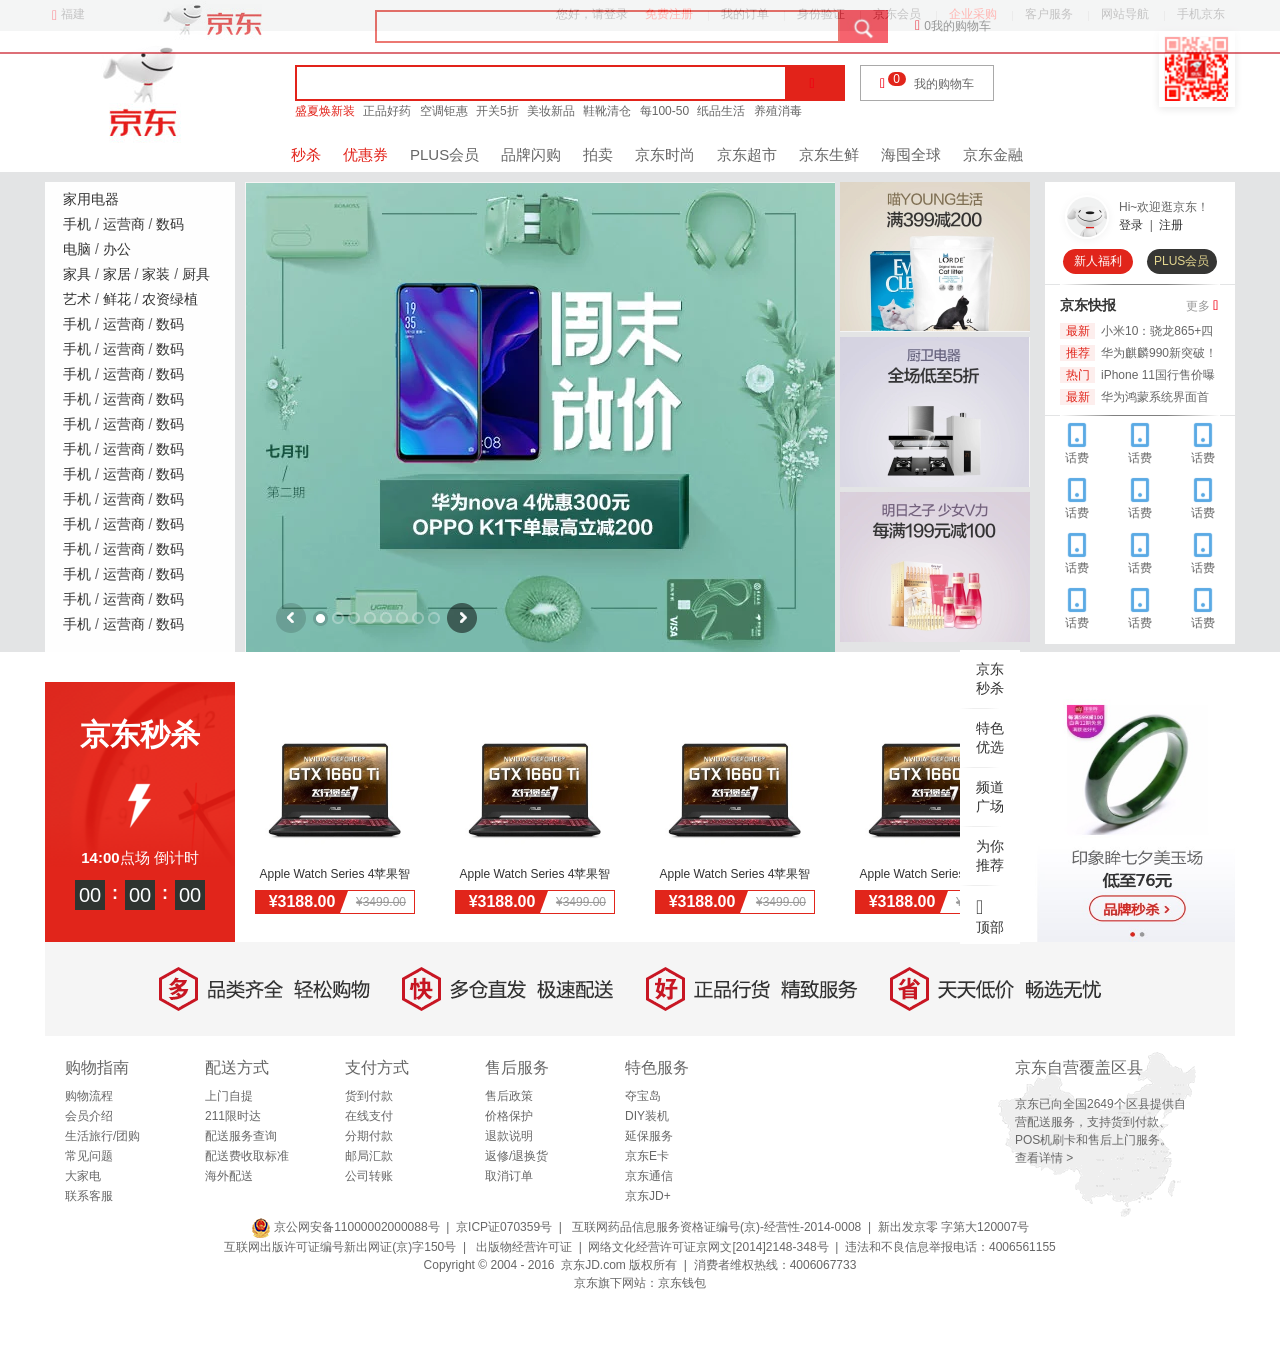
==== src/main/resources/static/index.html @ c2058571 "注册登录整合" ====
<!DOCTYPE html>
<html lang="en">
<head>
    <meta charset="UTF-8">
    <title>Index</title>
    <link rel="stylesheet" type="text/css" href="css/base.css">
    <link rel="stylesheet" type="text/css" href="css/index.css">
    <script src="js/jquery-3.4.1.min.js"></script>
    <script src="js/jquery.cookie.js"></script>
    <script>
        $(function () {
            //登录状态
            var loginCookie = $.cookie("accId");
            if (loginCookie !== undefined) {
                $.ajax({
                    url:"/login/getAccName",
                    type:"post",
                    dataType:"text",
                    data:{
                        accId: loginCookie
                    },
                    success : function (accName) {
                        $("#login").html("您好！"+accName);
                        $("#uiBox").children().eq(0).html(accName);
                    },
                    error:function (accName) {
                        alert(accName)
                    }
                });
            }

            //搜索信息传递
            $("#searchBtn").click(function () {
                sessionStorage.setItem("keyWord",$("#content").val());
                window.location.href="search.html";
            });

            //导航栏图片轮播
            setTimeout("changeImg()",3000);

            //顶部浮动搜索栏
            $(document).scroll(function () {
                var scrollH = $(this).scrollTop();
                if (scrollH >= 300){
                    $("#float_top").fadeIn(500);
                }else{
                    $("#float_top").fadeOut(500);
                }
            })
        });
        var i = -1;
        var imgs = new Array("pic1_1.png","pic1_2.png","pic1_3.png");
        function changeImg() {
            i++;
            if (i == imgs.length) {
                i = 0;
            }
            $("#pic1").attr("src","images/"+imgs[i]);
            setTimeout("changeImg()",3000);
        }
    </script>
</head>
<body>
<div id="top">
    <div id="shortcut">
        <div class="w">
            <div id="nav1">
                <ul>
                    <li class="iconfont iconfont-location"></li>
                    <li><span data-id="16" title="福建">福建</span></li>
                </ul>
            </div>
            <div id="nav2">
                <ul id="l1">
                    <li><div class="box"><a href="login.html" id="login">您好，请登录</a></div></li>
                    <li><div class="box"><a id="register" href="Register.html">免费注册</a></div></li>
                    <li class="spacer"></li>
                    <li><div class="box"><a>我的订单</a></div></li>
                    <li class="spacer"></li>
                    <li><div class="box" ><a href="checkinfo.html">身份验证</a></div></li>
                    <li class="spacer"></li>
                    <li><div class="box"><a>京东会员</a></div></li>
                    <li class="spacer"></li>
                    <li><div class="box"><a id="eb">企业采购</a></div></li>
                    <li class="spacer"></li>
                    <li><div class="box"><a>客户服务</a></div></li>
                    <li class="spacer"></li>
                    <li><div class="box"><a>网站导航</a></div></li>
                    <li class="spacer"></li>
                    <li><div class="box"><a>手机京东</a></div></li>
                </ul>
            </div>
        </div>
    </div>
    <div id="header">
        <div class="w">
            <div id="logo"></div>
            <div id="search">
                <div id="sBox">
                    <form id="searchForm">
                        <input type="text" id="content"/>
                        <button type="button" id="searchBtn">
                            <i class="iconfont"></i>
                        </button>
                    </form>
                </div>
                <div id="cart">
                    <i class="iconfont"></i>
                    <i id="shopping-amount">0</i>
                    <a>我的购物车</a>
                </div>
                <div id="hotWords">
                    <a id="hw1">盛夏焕新装</a>
                    <a>正品好药</a>
                    <a>空调钜惠</a>
                    <a>开关5折</a>
                    <a>美妆新品</a>
                    <a>鞋靴清仓</a>
                    <a>每100-50</a>
                    <a>纸品生活</a>
                    <a>养殖消毒</a>
                </div>
            </div>
            <div id="appCodeBox"><div id="appCode"></div></div>
            <div id="navItems">
                <a id="ni1">秒杀</a>
                <a id="ni2">优惠券</a>
                <a>PLUS会员</a>
                <a>品牌闪购</a>
                <a>拍卖</a>
                <a>京东时尚</a>
                <a>京东超市</a>
                <a>京东生鲜</a>
                <a>海囤全球</a>
                <a>京东金融</a>
            </div>
        </div>
    </div>
</div>
<div id="classNav">
    <div class="w">
        <div id="classNav_c1">
            <ul id="classList">
                <li class="ci"><a>家用电器</a></li>
                <li class="ci"><a>手机</a> / <a>运营商</a> / <a>数码</a></li>
                <li class="ci"><a>电脑</a> / <a>办公</a></li>
                <li class="ci"><a>家具</a> / <a>家居</a> / <a>家装</a> / <a>厨具</a></li>
                <li class="ci"><a>艺术</a> / <a>鲜花</a> / <a>农资绿植</a></li>
                <li class="ci"><a>手机</a> / <a>运营商</a> / <a>数码</a></li>
                <li class="ci"><a>手机</a> / <a>运营商</a> / <a>数码</a></li>
                <li class="ci"><a>手机</a> / <a>运营商</a> / <a>数码</a></li>
                <li class="ci"><a>手机</a> / <a>运营商</a> / <a>数码</a></li>
                <li class="ci"><a>手机</a> / <a>运营商</a> / <a>数码</a></li>
                <li class="ci"><a>手机</a> / <a>运营商</a> / <a>数码</a></li>
                <li class="ci"><a>手机</a> / <a>运营商</a> / <a>数码</a></li>
                <li class="ci"><a>手机</a> / <a>运营商</a> / <a>数码</a></li>
                <li class="ci"><a>手机</a> / <a>运营商</a> / <a>数码</a></li>
                <li class="ci"><a>手机</a> / <a>运营商</a> / <a>数码</a></li>
                <li class="ci"><a>手机</a> / <a>运营商</a> / <a>数码</a></li>
                <li class="ci"><a>手机</a> / <a>运营商</a> / <a>数码</a></li>
                <li class="ci"><a>手机</a> / <a>运营商</a> / <a>数码</a></li>
            </ul>
        </div>
        <div id="classNav_c2">
            <div id="picBox1">
                <img id="pic1" src="images/pic1_1.png" alt="推广图片">
            </div>
            <div id="picBox2">
                <div class="pb_item">
                    <img src="images/pic2.png" alt="推广图片">
                </div>
                <div class="pb_item">
                    <img src="images/pic3.png" alt="推广图片">
                </div>
                <div class="pb_item">
                    <img src="images/pic4.png" alt="推广图片">
                </div>
            </div>
        </div>
        <div id="classNav_c3">
            <div id="c3_row1">
                <div id="userItem">
                    <div id="headPicBox">
                        <a id="hpLink">
                            <img id="hp" alt="用户头像" src="images/userhp.png">
                        </a>
                    </div>
                    <div id="uiBox">
                        <a>Hi~欢迎逛京东！</a>
                        <p>
                            <a class="uia" href="login.html">登录</a>
                            &nbsp;|&nbsp;
                            <a class="uia">注册</a>
                        </p>
                    </div>
                </div>
                <div id="userSelect">
                    <a class="us">新人福利</a>
                    <a class="us" id="s2">PLUS会员</a>
                </div>
            </div>
            <div class="divLine"></div>
            <div id="c3_row2">
                <div class="news_hd" aria-label="京东快报">
                    <h5 class="news_tit">京东快报</h5>
                    <a href="" target="_blank" class="news_more" >更多 <i class="iconfont"></i></a>
                </div>
                <ul class="news_list">
                    <li class="news_item"><a href="" class="news_link"><span class="news_tag">最新</span>小米10：骁龙865+四摄+升降屏+100W快充，价香</a></li>
                    <li class="news_item"><a href="" class="news_link"><span class="news_tag">推荐</span>华为麒麟990新突破！全新芯片架构横空出世</a></li>
                    <li class="news_item"><a href="" class="news_link"><span class="news_tag">热门</span>iPhone 11国行售价曝光，XR2也相应而出</a></li>
                    <li class="news_item"><a href="" class="news_link"><span class="news_tag">最新</span>华为鸿蒙系统界面首曝，比安卓系统流畅60％</a></li></ul>
            </div>
            <div class="divLine"></div>
            <div id="c3_row3">
                <ul id="service_list">
                    <li class="service_item">
                        <a href="">
                            <i class="service_icon">
                                <img class="service_ico_img" src="images/service_icon1.png">
                            </i>
                            <span class="service_txt">话费</span>
                        </a>
                    </li>
                    <li class="service_item">
                        <a href="">
                            <i class="service_icon">
                                <img class="service_ico_img" src="images/service_icon1.png">
                            </i>
                            <span class="service_txt">话费</span>
                        </a>
                    </li>
                    <li class="service_item">
                        <a href="">
                            <i class="service_icon">
                                <img class="service_ico_img" src="images/service_icon1.png">
                            </i>
                            <span class="service_txt">话费</span>
                        </a>
                    </li>
                    <li class="service_item">
                        <a href="">
                            <i class="service_icon">
                                <img class="service_ico_img" src="images/service_icon1.png">
                            </i>
                            <span class="service_txt">话费</span>
                        </a>
                    </li>
                    <li class="service_item">
                        <a href="">
                            <i class="service_icon">
                                <img class="service_ico_img" src="images/service_icon1.png">
                            </i>
                            <span class="service_txt">话费</span>
                        </a>
                    </li>
                    <li class="service_item">
                        <a href="">
                            <i class="service_icon">
                                <img class="service_ico_img" src="images/service_icon1.png">
                            </i>
                            <span class="service_txt">话费</span>
                        </a>
                    </li>
                    <li class="service_item">
                        <a href="">
                            <i class="service_icon">
                                <img class="service_ico_img" src="images/service_icon1.png">
                            </i>
                            <span class="service_txt">话费</span>
                        </a>
                    </li>
                    <li class="service_item">
                        <a href="">
                            <i class="service_icon">
                                <img class="service_ico_img" src="images/service_icon1.png">
                            </i>
                            <span class="service_txt">话费</span>
                        </a>
                    </li>
                    <li class="service_item">
                        <a href="">
                            <i class="service_icon">
                                <img class="service_ico_img" src="images/service_icon1.png">
                            </i>
                            <span class="service_txt">话费</span>
                        </a>
                    </li>
                    <li class="service_item">
                        <a href="">
                            <i class="service_icon">
                                <img class="service_ico_img" src="images/service_icon1.png">
                            </i>
                            <span class="service_txt">话费</span>
                        </a>
                    </li>
                    <li class="service_item">
                        <a href="">
                            <i class="service_icon">
                                <img class="service_ico_img" src="images/service_icon1.png">
                            </i>
                            <span class="service_txt">话费</span>
                        </a>
                    </li>
                    <li class="service_item">
                        <a href="">
                            <i class="service_icon">
                                <img class="service_ico_img" src="images/service_icon1.png">
                            </i>
                            <span class="service_txt">话费</span>
                        </a>
                    </li>
                </ul>
            </div>
        </div>
    </div>
</div>
<div id="secKill">
    <div class="w">
        <div id="countdown_box">
            <a id="secKillLink" href="">
            <div id="countdown_title">京东秒杀</div>
            <div id="countdown_desc"><strong>14:00</strong>点场 倒计时</div>
            <span id="cdTimer">
                <span class="timer_unit timer_unit_hour">00</span>
                <span class="timer_unit timer_unit_minute">00</span>
                <span class="timer_unit timer_unit_second">00</span>
            </span>
            </a>
        </div>
        <div id="secKillList">
            <a class="slider_item">
                <div class="slider_item_image">
                    <img src="images/skitem.png" class="skimg" alt="skimage">
                </div>
                <h6 class="seckill_item_name">Apple Watch Series 4苹果智能手表（GPS款 44毫米银色铝金属表壳 海贝色回环式运动表带 MU6C2CH/A)</h6>
                <div class="seckill_price">
                    <span class="seckill_price_now"><i>¥</i><span>3188.00</span></span>
                    <span class="seckill_price_origin"><i>¥</i><span>3499.00</span></span>
                </div>
            </a>
            <a class="slider_item">
                <div class="slider_item_image">
                    <img src="images/skitem.png" class="skimg" alt="skimage">
                </div>
                <h6 class="seckill_item_name">Apple Watch Series 4苹果智能手表（GPS款 44毫米银色铝金属表壳 海贝色回环式运动表带 MU6C2CH/A)</h6>
                <div class="seckill_price">
                    <span class="seckill_price_now"><i>¥</i><span>3188.00</span></span>
                    <span class="seckill_price_origin"><i>¥</i><span>3499.00</span></span>
                </div>
            </a>
            <a class="slider_item">
                <div class="slider_item_image">
                    <img src="images/skitem.png" class="skimg" alt="skimage">
                </div>
                <h6 class="seckill_item_name">Apple Watch Series 4苹果智能手表（GPS款 44毫米银色铝金属表壳 海贝色回环式运动表带 MU6C2CH/A)</h6>
                <div class="seckill_price">
                    <span class="seckill_price_now"><i>¥</i><span>3188.00</span></span>
                    <span class="seckill_price_origin"><i>¥</i><span>3499.00</span></span>
                </div>
            </a>
            <a class="slider_item">
                <div class="slider_item_image">
                    <img src="images/skitem.png" class="skimg" alt="skimage">
                </div>
                <h6 class="seckill_item_name">Apple Watch Series 4苹果智能手表（GPS款 44毫米银色铝金属表壳 海贝色回环式运动表带 MU6C2CH/A)</h6>
                <div class="seckill_price">
                    <span class="seckill_price_now"><i>¥</i><span>3188.00</span></span>
                    <span class="seckill_price_origin"><i>¥</i><span>3499.00</span></span>
                </div>
            </a>
        </div>
        <div id="secKillBrand">
            <img id="skb" src="images/skbrand.png" alt="secKillBrand">
        </div>
    </div>
</div>
<div id="float_right">
    <ul>
        <li><a class="elevator_lk">京东秒杀</a></li>
        <li class="float_right_line"></li>
        <li><a class="elevator_lk">特色优选</a></li>
        <li class="float_right_line"></li>
        <li><a class="elevator_lk">频道广场</a></li>
        <li class="float_right_line"></li>
        <li><a class="elevator_lk">为你推荐</a></li>
        <li class="float_right_line"></li>
        <li><a class="elevator_lk" href="#top"><span class="elevator_totop_icon"></span> 顶部</a></li>
    </ul>
</div>
<div id="footer">
    <iframe id="footerFrame" name="footerFrame" src="footer.html" width="1190" height="400" frameborder="0" scrolling="no"></iframe>
</div>
<div id="float_top">
    <div id="float_top_logo"></div>
    <div id="search_top_left_float"><input type="text" id="keyword_float"><span></span><img src="images/kuo.png" height="33"></div>
    <div id="search_top_center_float" class="red"><i class="iconfont font16"></i><i class="ci-count">0</i>我的购物车</div>
</div>
</body>
</html>
---- src/main/resources/static/css/base.css ----
/*全局样式控制*/

* {
    margin: 0;
    padding: 0;
}


i, em {
    font-style: normal;
}

li {
    list-style: none;

    float: left;

}

img {
    border: 0;
    vertical-align: middle;
}

button {
    cursor: pointer;
}

a {
    color: #666;
    text-decoration: none;
}

a:hover {
    /* color: #C81623; */
    color: #c81623;
}


input, button {

    font-family: 'Microsoft YaHei', 'Heiti SC', tahoma, arial, 'Hiragino Sans GB', '\5B8B\4F53', sans-serif;
}

body {
    -webkit-font-smoothing: antialiased;

    background-color: #fff;



    font: 12px/1.5 'Microsoft YaHei', 'Heiti SC', tahoma, arial, 'Hiragino Sans GB', '\5B8B\4F53', sans-serif;
    color: #666;
}


/*引入矢量字体和配置样式*/

@font-face {
    font-family: 'iconfont';
    src: url(//misc.360buyimg.com/mtd/pc/index_2019/1.0.0/fonts/ba43574760fe93a35fca3c6f9b9e73f4.eot);
    src: url(//misc.360buyimg.com/mtd/pc/index_2019/1.0.0/fonts/ba43574760fe93a35fca3c6f9b9e73f4.eot?#iefix) format("embedded-opentype"), url(//misc.360buyimg.com/mtd/pc/index_2019/1.0.0/fonts/a84f5777e97992c6fb6d423c003f187b.woff) format("woff"), url(//misc.360buyimg.com/mtd/pc/index_2019/1.0.0/fonts/43f6b5fd284d120fd59582a14e3e0844.ttf) format("truetype"), url(//misc.360buyimg.com/mtd/pc/index_2019/1.0.0/fonts/7e3a7b715cf938242acf0fe64a0e1817.svg#iconfont) format("svg");
}

.iconfont {
    font-family: 'iconfont', sans-serif;
    font-style: normal;
    -webkit-text-stroke-width: 0.2px;
    -moz-osx-font-smoothing: grayscale;
}
---- src/main/resources/static/css/index.css ----
#shortcut{
    width: 100%;
    height: 31px;
    background-color: #E3E4E5;
}
#shortcut li{
    float: left;
    list-style: none;
}
#shortcut li.spacer {
    overflow: hidden;
    margin: 11px 5px 0;
    width: 1px;
    height: 10px;
    background-color: #ccc;
}
.w{
    margin: auto;
    width: 1190px;
}
#shortcut.w{
    height: 30px;
    line-height: 30px;
    color: #999;
}
.iconfont {
    font-size: 14px;
    color: #f10215;
    margin-right: 4px;
}
#register{
    color: #ff4038;
}
#eb{
    color: #ff4038;
}
#nav1{
    float: left;
    padding: 5px 10px 0 7px;
}
#nav2{
    float: right;
}
.box{
    padding: 5px 10px 0 7px;
}
#header{
     width: 100%;
     height: 141px;
     background-color: white;
}
#logo{
    width: 190px;
    height: 120px;
    float: left;
    background-image: url("../images/logo.png");
}
#search{
    width: 805px;
    height: 60px;
    margin-top: 24px;
    float: left;
}
#navItems{
    width: 760px;
    height: 30px;
    float: left;
    padding: 20px 0 0 45px;
}
#navItems a{
    position: relative;
    display: block;
    height: 40px;
    line-height: 40px;
    font-size: 15px;
    margin: 0 11px;
    float: left;
}
#searchForm{
    margin-top: 10px;
    margin-left: 60px;
    width: 546px;
    height: 32px;
    float: left;
    border: 2px solid #e2231a;
}
#content{
    left: 0;
    padding: 2px 44px 2px 17px;
    width: 425px;
    height: 26px;
    border: 1px solid transparent;
    line-height: 26px;
    font-size: 12px;
    float: left;
}
#searchBtn{
    right: 0;
    width: 58px;
    height: 32px;
    line-height: 32px;
    border: none;
    background-color: #e2231a;
    float: left;
}
#sBox{
    float: left;
}
#cart{
    margin: 10px 0 0 15px;
    text-align: center;
    border: 1px solid darkgrey;
    width: 132px;
    height: 34px;
    line-height: 34px;
    float: left;
}
#appCodeBox{
    width: 76px;
    height: 76px;
    float: left;
    margin: 0 0 0 119px;
    box-shadow: 0 2px 8px rgba(0, 0, 0, 0.1);
}
#appCode{
    width: 65px;
    height: 65px;
    margin: 5px;
    background: #f6f6f6 url("../images/appCode.png");
}
#hotWords{
    overflow: hidden;
    position: relative;
    left: 60px;
    width: 550px;
    line-height: 20px;
}
#hotWords a{
    margin-right: 5px;
}
#hw1,#ni1,#ni2{
    color: #e2231a;
}
#shopping-amount{
    position: relative;
    top: -5px;
    left: -5px;
    right: auto;
    display: inline-block;
    padding: 1px 3px;
    font-size: 12px;
    line-height: 12px;
    color: #fff;
    background-color: #e1251b;
    border-radius: 7px;
    min-width: 12px;
    text-align: center;
}
#classNav{
    width: 100%;
    height: 480px;
    background-color: #E3E4E5;
}
#classNav_c1{
    width: 190px;
    height: 480px;
    padding: 0 10px 0 0;
    float: left;
}
#classNav_c2{
    width: 790px;
    height: 480px;
    padding: 0 10px 0 0;
    float: left;
}
#classNav_c3{
    width: 190px;
    height: 480px;
    float: left;
}
#classList{
    margin-top: 10px;
    padding: 5px 0 5px 0;
    float: left;
    overflow: hidden;
    height: 460px;
    background-color: #fefefe;
    color: #636363;
}
.ci{
    overflow: hidden;
    padding-left: 18px;
    height: 25px;
    font-size: 14px;
    line-height: 25px;
}
.ci a, .uia{
    color: #333;
}
.ci a:hover, .uia a:hover{
    color: #c81623;
}
#picBox1{
    float: left;
    margin: 10px 0 10px 0;
}
#picBox2{
    width: 190px;
    float: left;
    margin: 5px 0 10px 0;
    padding-left: 5px;
}
.pb_item{
    width: 190px;
    height: 150px;
    margin: 5px 0 5px 0;
}
#c3_row1{
    width: 190px;
    height: 102px;
    margin-top: 10px;
    background-color: white;
}
#c3_row2{
    width: 190px;
    height: 130px;
    background-color: white;
}
#c3_row3{
    width: 190px;
    height: 228px;
    background-color: white;
    overflow: hidden;
}
#userItem{
    width: 190px;
    height: 67px;
}
#userSelect{
    width: 190px;
    height: 35px;
    text-align: center;
}
#headPicBox{
    width: 44px;
    height: 44px;
    margin: 13px 0 0 20px;
    float: left;
}
#hpLink{
    display: block;
    width: 40px;
    height: 40px;
    border: solid 2px #fff;
    border-radius: 50%;
    overflow: hidden;
    box-shadow: 0 2px 8px rgba(0, 0, 0, 0.05);
}
#hp{
    display: block;
    width: 40px;
    height: 40px;
}
#uiBox{
    width: 106px;
    height: 38px;
    padding: 16px 0 0 10px;
    float: left;
}
.us{
     margin: 0 5px;
     width: 70px;
     height: 25px;
     line-height: 25px;
     font-size: 12px;
     text-align: center;
     color: #fff;
     border-radius: 15px;
     background: #e1251b;
     display: inline-block;
}
#s2{
    background: #363634;
    color: #e5d790;
}
.divLine{
    height: 1px;
    width: 160px;
    background: linear-gradient(270deg, white, gray, gray, white);
    content: '';
    margin: auto;
}
.news_hd{
    height: 20px;
    padding: 10px 0 0;
    position: relative;
    line-height: 20px;
    font-size: 0;
    margin-bottom: 8px;
}
.news_tit{
    display: inline-block;
    font-size: 14px;
    margin-left: 15px;
    color: #333;
}
.news_more{
    position: relative;
    left: 70px;
    font-size: 12px;
    color: #999;
}
.news_list{
    position: relative;
    margin: 0 15px;
    height: 88px;
}
.news_item{
    _width: 160px;
    height: 16px;
    line-height: 16px;
    overflow: hidden;
    color: #999;
    margin-bottom: 6px;
}
.news_tag {
    display: inline-block;
    position: relative;
    font-size: 12px;
    height: 16px;
    width: 35px;
    line-height: 16px;
    text-align: center;
    color: #e1251b;
    background-color: rgba(225, 37, 27, 0.08);
    margin-right: 6px;
}
#service_list{
    padding-top: 5px;
    height: 225px;
}
.service_item{
    float: left;
    width: 63px;
    height: 55px;
    background: #fff;
    text-align: center;
}
.service_icon{
    width: 28px;
    height: 28px;
}
.service_ico_img{
    width: 28px;
    height: 28px;
    display: block;
    margin: auto;
}
#secKill{
    margin-top: 30px;
}
#secKillLink{
    color: white;
}
#countdown_box{
    width: 190px;
    height: 260px;
    float: left;
    background-image: url("../images/countdown.png");
}
#countdown_title {
    width: 100%;
    text-align: center;
    font-size: 30px;
    font-weight: bold;
    margin-top: 30px;
}
#countdown_desc{
    margin-top: 90px;
    font-size: 15px;
    text-align: center;
}
#cdTimer{
    width: 130px;
    height: 30px;
    margin-left: auto;
    margin-right: auto;
    margin-top: 10px;
    display: block;
    color: white;
}
.timer_unit {
    position: relative;
    float: left;
    width: 30px;
    height: 30px;
    text-align: center;
    background-color: #2f3430;
    margin-right: 20px;
    color: white;
    font-size: 20px;
}
.timer_unit:after {
    content: ':';
    display: block;
    position: absolute;
    right: -20px;
    font-weight: bolder;
    font-size: 18px;
    width: 20px;
    height: 100%;
    top: 0;
}
.timer_unit_second{
    margin-right: 0;
}
.timer_unit:last-child:after {
    content: '';
}
#secKillList{
    width: 800px;
    height: 260px;
    float: left;
}
#secKillBrand{
    width: 200px;
    height: 260px;
    float: left;
}
.slider_item{
    width: 200px;
    height: 260px;
    display: block;
    float: left;
    text-align: center;
    background-color: white;
}
.slider_item_image .skimg{
    width: 140px;
    height: 140px;
    margin-left: auto;
    margin-right: auto;
    margin-top: 30px;
    overflow: hidden;
}
.seckill_item_name{
    font-size: 12px;
    font-weight: 400;
    color: #333;
    overflow: hidden;
    text-overflow: ellipsis;
    width: 160px;
    height: 18px;
    margin-left: auto;
    margin-right: auto;
    margin-top: 13px;
}
.seckill_price {
    border: 1px solid #e1251b;
    position: relative;
    box-sizing: border-box;
    line-height: 24px;
    overflow: hidden;
    background-color: #e1251b;
    width: 160px;
    height: 24px;
    margin-left: auto;
    margin-right: auto;
    margin-top: 7px;
}
.seckill_price_now {
    width: 92px;
    height: 100%;
    text-align: center;
    color: #fff;
    font-size: 16px;
    font-weight: bold;
    line-height: 22px;
    float: left;
}
.seckill_price_origin {
    height: 100%;
    width: 66px;
    float: right;
    background: #fff;
    text-align: center;
    color: #999;
    font-size: 12px;
    line-height: 22px;
    box-sizing: border-box;
    text-decoration: line-through;
    vertical-align: top;
}
.seckill_price_now:before {
    content: ' ';
    width: 0;
    height: 0;
    border-width: 22px 8px 0 0;
    border-style: solid;
    border-color: transparent white transparent transparent;
    position: absolute;
    top: 0;
    left: 84px;
}
#skb{
    width: 200px;
    height: 260px;
    float: left;
}
/****************右侧浮动*****************/
#float_right {
    position: fixed;
    z-index: 1;
    right: 260px;
    top: 650px;
}
#float_right li {
    float: none;
}
.elevator_lk {
    position: relative;
    display: block;
    width: 28px;
    height: 38px;
    line-height: 19px;
    font-size: 14px;
    color: #333;
    padding: 10px 16px;
    transition: color ease 0.2s;
    background: #fff;
    z-index: 1;
}
.elevator_lk:hover {
    color: #ffffff;
    background-color: #c81623;
}
.float_right_line {
    width: 40px;
    height: 1px;
    background: linear-gradient(270deg, white, #eeeeee, #eeeeee, white);
}
.elevator_totop_icon {
    display: block;
    height: 22px;
    line-height: 22px;
    font-family: 'iconfont', sans-serif;
    font-size: 20px;
}

/*footer*/
#footer{
    height: 568px;
    width: 100%;
    text-align: center;
}
/*************顶部浮动**************/
/*logo*/
#float_top_logo{
    width: 125px;
    height: 40px;
    background-image: url("../images/logo.png");
    background-position: 0 -120px;
    float: left;
    margin-left: 150px;
}
/*搜索栏*/
#float_top{
    top: 0;
    height: 52px;
    width: 100%;
    position: fixed;
    border-bottom: 2px solid #c81623;
    background-color: #ffffff;
    z-index: 3;
    display: none;
    text-align: center;
}

#search_top_left_float {
    width: 530px;
    height: 35px;
    float: left;
    margin: 10px 10px 0 100px;
}

#keyword_float {
    padding: 2px 44px 2px 17px;
    width: 400px;
    height: 25px;
    border: 2px solid #e1251b;
    line-height: 25px;
    font-size: 14px;
    float: left;
}

#search_top_left_float img {
    float: left;
}

#search_top_center_float{
    float: left;
    margin-top: 15px;
}
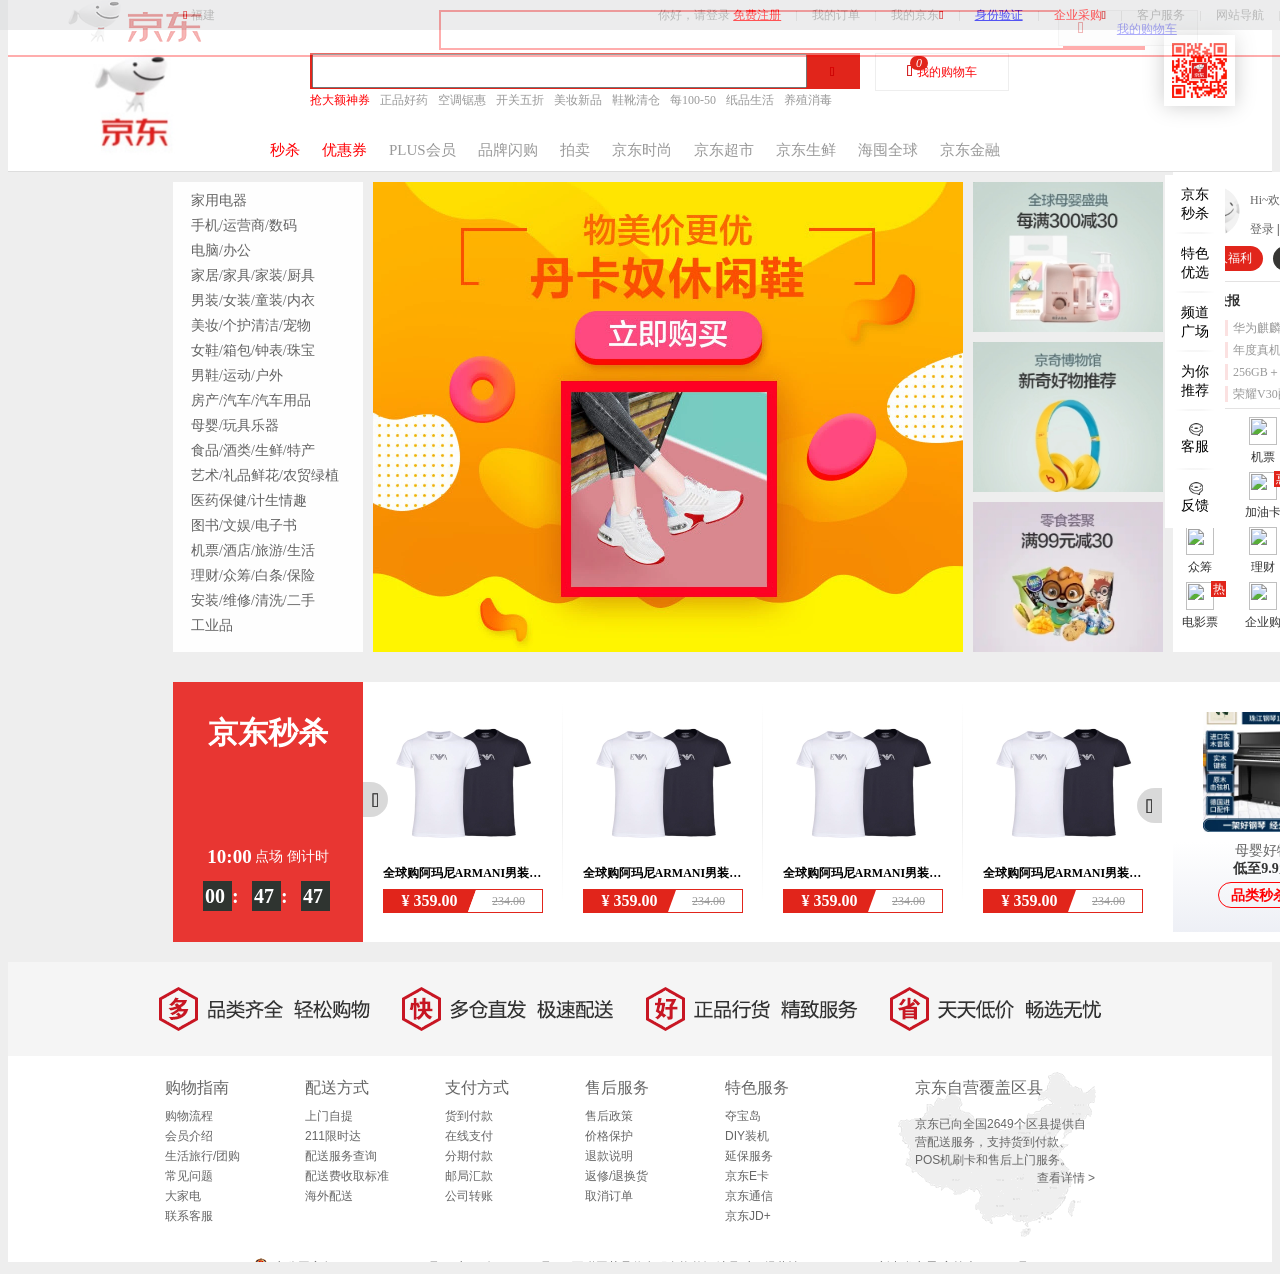
==== commit 3a06e554: "JD项目最终版" ====
--- a/src/main/resources/static/index.html
+++ b/src/main/resources/static/index.html
@@ -1,15 +1,14 @@
-<!DOCTYPE html>
-<html lang="en">
+<!doctype html>
+<html>
 <head>
-    <meta charset="UTF-8">
-    <title>Index</title>
-    <link rel="stylesheet" type="text/css" href="css/base.css">
-    <link rel="stylesheet" type="text/css" href="css/index.css">
+    <meta charset="utf-8">
+    <title>京东</title>
+    <link href="css/jd.css" rel="stylesheet">
     <script src="js/jquery-3.4.1.min.js"></script>
     <script src="js/jquery.cookie.js"></script>
     <script>
         $(function () {
-            //登录状态
+
             var loginCookie = $.cookie("accId");
             if (loginCookie !== undefined) {
                 $.ajax({
@@ -21,7 +20,10 @@
                     },
                     success : function (accName) {
                         $("#login").html("您好！"+accName);
-                        $("#uiBox").children().eq(0).html(accName);
+                        $("#hello").html("您好！"+accName);
+                        $("#reg_href").hide();
+                        $("#yincang").hide();
+                        $("#yincang2").hide();
                     },
                     error:function (accName) {
                         alert(accName)
@@ -29,372 +31,469 @@
                 });
             }
 
-            //搜索信息传递
-            $("#searchBtn").click(function () {
-                sessionStorage.setItem("keyWord",$("#content").val());
+
+            $("#button").click(function () {
+                sessionStorage.setItem("keyWord",$("#key").val());
                 window.location.href="search.html";
             });
 
-            //导航栏图片轮播
-            setTimeout("changeImg()",3000);
-
-            //顶部浮动搜索栏
+            $("#s_button").click(function () {
+                sessionStorage.setItem("keyWord",$("#s_key").val());
+                window.location.href="search.html";
+            });
+
+            setTimeout("changImg()", 3000);
             $(document).scroll(function () {
-                var scrollH = $(this).scrollTop();
-                if (scrollH >= 300){
-                    $("#float_top").fadeIn(500);
-                }else{
-                    $("#float_top").fadeOut(500);
+                var a = $(this).scrollTop();
+                if (a > 100) {
+                    $("#start").fadeIn(500);
+                } else {
+                    $("#start").fadeOut(500);
                 }
-            })
+            });
         });
         var i = -1;
-        var imgs = new Array("pic1_1.png","pic1_2.png","pic1_3.png");
-        function changeImg() {
+        var imgs = new Array("lb1.jpg.webp", "lb2.webp", "lb3.webp", "lb4.jpg", "lb5.webp", "lb6.jpg");
+
+        function changImg() {
             i++;
             if (i == imgs.length) {
                 i = 0;
             }
-            $("#pic1").attr("src","images/"+imgs[i]);
-            setTimeout("changeImg()",3000);
+            $("#fs_col2_gg img").attr("src", "images/" + imgs[i]);
+            setTimeout("changImg()", 3000);
         }
+
     </script>
 </head>
-<body>
-<div id="top">
-    <div id="shortcut">
-        <div class="w">
-            <div id="nav1">
+
+<body id="body">
+<div id="start">
+    <div id="s_logo_1">
+        <a id="s_logo_a"></a>
+    </div>
+    <div id="s_search_2019">
+        <input type="text" id="s_key">
+        <button id="s_button">搜索</button>
+    </div>
+    <div class="s_cw-icon">
+        <a href="Cart.html" id="s_a-icon" >我的购物车</a>
+        <i id="s_iconfont"></i>
+        <i class="s_ci-count" id="s_shopping-amount">0</i>
+    </div>
+</div>
+<div id="shortcut">
+    <div id="w">
+        <div id="menu">
+
+            <div id="dwei">
+                <i class="iconfont iconfont-location"></i>
+                福建
+            </div>
+            <ul class="menuul">
+                <li class="menuli"><a>手机京东</a></li>
+                <li class="spacer"></li>
+                <li class="menuli"><a>网站导航</a></li>
+                <li class="spacer"></li>
+                <li class="menuli"><a>客户服务</a></li>
+                <li class="spacer"></li>
+                <li class="menuli"><a class="red">企业采购<i class="iconfont"></i></a></li>
+                <li class="spacer"></li>
+                <li class="menuli"><a href="checkinfo.html">身份验证</a></li>
+                <li class="spacer"></li>
+                <li class="menuli"><a>我的京东<i class="iconfont"></i></a></li>
+                <li class="spacer"></li>
+                <li class="menuli"><a>我的订单</a></li>
+                <li class="spacer"></li>
+                <li class="menuli"><a id="login">你好，请登录</a>
+                    <a href="Register.html" id="reg_href" class="red">免费注册</a></li>
+            </ul>
+        </div>
+    </div>
+</div>
+<div id="header">
+    <div id="top">
+        <div id="bg-mobile">
+            <div id="mobile"></div>
+        </div>
+        <div id="search">
+            <div class="form">
+                <input type="text" id="key">
+                <button id="button"><i class="iconfont"></i></button>
+            </div>
+            <div class="cw-icon">
+                <i class="iconfont"></i>
+                <a id="a-icon" href="Cart.html">我的购物车</a>
+                <i class="ci-count" id="shopping-amount">0</i>
+            </div>
+        </div>
+        <div id="hotwords">
+            <ul>
+                <li class="menuli"><a class="red">抢大额神券</a></li>
+                <li class="menuli"><a>正品好药</a></li>
+                <li class="menuli"><a>空调锯惠</a></li>
+                <li class="menuli"><a>开关五折</a></li>
+                <li class="menuli"><a>美妆新品</a></li>
+                <li class="menuli"><a>鞋靴清仓</a></li>
+                <li class="menuli"><a>每100-50</a></li>
+                <li class="menuli"><a>纸品生活</a></li>
+                <li class="menuli"><a>养殖消毒</a></li>
+            </ul>
+        </div>
+        <div id="navitems">
+            <ul>
+                <li class="menuli"><a class="red">秒杀</a></li>
+                <li class="menuli"><a class="red">优惠券</a></li>
+                <li class="menuli"><a>PLUS会员</a></li>
+                <li class="menuli"><a>品牌闪购</a></li>
+                <li class="menuli"><a>拍卖</a></li>
+                <li class="menuli"><a>京东时尚</a></li>
+                <li class="menuli"><a>京东超市</a></li>
+                <li class="menuli"><a>京东生鲜</a></li>
+                <li class="menuli"><a>海囤全球</a></li>
+                <li class="menuli"><a>京东金融</a></li>
+            </ul>
+        </div>
+        <div id="logo"><img src="images/jd-logo.jpg" height="110"></div>
+    </div>
+</div>
+<!--这是一条美丽的分割线，哈哈哈哈哈哈哈哈哈哈或或或或或或或或或或或或或或或或或或-->
+
+<div id="fs">
+    <div id="fs_inner">
+        <div id="fs_col1">
+            <ul>
+                <li><a>家用电器</a></li>
+                <li><a>手机</a>/<a>运营商</a>/<a>数码</a></li>
+                <li><a>电脑</a>/<a>办公</a></li>
+                <li><a>家居</a>/<a>家具</a>/<a>家装</a>/<a>厨具</a></li>
+                <li><a>男装</a>/<a>女装</a>/<a>童装</a>/<a>内衣</a></li>
+                <li><a>美妆</a>/<a>个护清洁</a>/<a>宠物</a></li>
+                <li><a>女鞋</a>/<a>箱包</a>/<a>钟表</a>/<a>珠宝</a></li>
+                <li><a>男鞋</a>/<a>运动</a>/<a>户外</a></li>
+                <li><a>房产</a>/<a>汽车</a>/<a>汽车用品</a></li>
+                <li><a>母婴</a>/<a>玩具乐器</a></li>
+                <li><a>食品</a>/<a>酒类</a>/<a>生鲜</a>/<a>特产</a></li>
+                <li><a>艺术</a>/<a>礼品鲜花</a>/<a>农贸绿植</a></li>
+                <li><a>医药保健</a>/<a>计生情趣</a></li>
+                <li><a>图书</a>/<a>文娱</a>/<a>电子书</a></li>
+                <li><a>机票</a>/<a>酒店</a>/<a>旅游</a>/<a>生活</a></li>
+                <li><a>理财</a>/<a>众筹</a>/<a>白条</a>/<a>保险</a></li>
+                <li><a>安装</a>/<a>维修</a>/<a>清洗</a>/<a>二手</a></li>
+                <li><a>工业品</a></li>
+            </ul>
+        </div>
+
+        <div id="fs_col2">
+            <div id="fs_col2_gg">
+                <a href=""><img src="images/lb1.jpg.webp" height="100%"></a>
+
+            </div>
+            <div id="fs_col2_gg2">
+                <div class="mm">
+                    <a class="mm" href=""><img src="images/gg2-1.jpg" height="150" width="190"></a>
+                </div>
+                <div class="mm">
+                    <a class="mm" href=""><img src="images/gg2-2.jpg" height="150" width="190"></a>
+                </div>
+                <div class="mm">
+                    <a class="mm" href=""><img src="images/gg2-3.jpg" height="150" width="190"></a>
+                </div>
+            </div>
+        </div>
+
+
+        <div id="fs_col3">
+            <div id="fs_col3-1">
+                <div>
+                    <div id="user_avatar">
+                        <a id="user_avatar_a" href=""><img src="images/user_acatar.jpg" height="10"></a>
+                    </div>
+                    <div id="user_set">
+                        <a class="hi" id="hello">Hi~欢迎光临京东！</a>
+                        <p><a class="hi" id="yincang">登录</a> | <a href="Register.html" class="hi" id="yincang2">注册</a></p>
+                    </div>
+                    <div id="user_frofet">
+                        <a class="red_anniu" id="red">新人福利</a>
+                        <a class="red_anniu" id="black">PLUS会员</a>
+                    </div>
+                    <div class="xhx"></div>
+                </div>
+            </div>
+            <div id="fs_col3-2">
+                <div id="new_hd">
+                    <h5 id="new_tit">京东快报</h5>
+                    <a id="news_more">更多 <i class="iconfont"></i></a>
+                </div>
+                <div id="news">
+                    <ul>
+                        <li><span class="new_tag">推荐</span><a>华为麒麟990新突破！全新芯片架构横空出世</a></li>
+                        <li><span class="new_tag">最新</span><a>年度真机皇配置！6000mAh+骁龙855 Plus</a></li>
+                        <li><span class="new_tag">热评</span><a>256GB＋8GB＋四曲面，价格感人，你还不出手吗</a></li>
+                        <li><span class="new_tag">热议</span><a>荣耀V30配置提前曝光，麒麟985还只是小亮点</a></li>
+                    </ul>
+                </div>
+                <div class="xhx-2"></div>
+            </div>
+
+            <div id="fs_col3-3">
+                <ul id="table_list">
+                    <li><a><i class="service_ico service_ico_huafei">
+                        <img class="service_ico_img"
+                             src="http://m.360buyimg.com/babel/jfs/t1/30057/19/14881/720/5cbf064aE187b8361/eed6f6cbf1de3aaa.png">
+                        <img class="service_ico_img_hover"
+                             src="http://m.360buyimg.com/babel/jfs/t1/45423/33/385/778/5cd4f265E442a9342/0aff0a42cece09ee.png">
+                    </i>
+                        <span class="service_txt">话费</span>
+                    </a></li>
+                    <li><a><i class="service_ico service_ico_jipiao">
+                        <img class="service_ico_img"
+                             src="http://m.360buyimg.com/babel/jfs/t1/36478/38/5384/2901/5cbf065aEb0c60a12/afb4399323fe3b76.png">
+                        <img class="service_ico_img_hover"
+                             src="http://m.360buyimg.com/babel/jfs/t1/34261/15/10242/3120/5cd4f256E10257aba/8f3f63ae04ff19af.png">
+                    </i>
+                        <span class="service_txt">机票</span>
+                    </a></li>
+                    <li><a>
+                        <i class="service_ico service_ico_jiudian">
+                            <img class="service_ico_img"
+                                 src="http://m.360buyimg.com/babel/jfs/t1/31069/34/14642/979/5cbf0665Ec7dc8223/5fee386254dd2ebc.png">
+                            <img class="service_ico_img_hover"
+                                 src="http://m.360buyimg.com/babel/jfs/t1/44601/19/915/1039/5cd4f1cfE2e46473c/b61f083872a7a1de.png">
+                        </i>
+                        <span class="service_txt">酒店</span>
+                    </a></li>
+                    <li><a>
+                        <i class="service_ico service_ico_youxi">
+                            <img class="service_ico_img"
+                                 src="http://m.360buyimg.com/babel/jfs/t1/32403/22/14829/3699/5cbf0674E04723693/caa83ce9b881cd24.png">
+                            <img class="service_ico_img_hover"
+                                 src="http://m.360buyimg.com/babel/jfs/t1/57520/8/375/4092/5cd4f1d8Ea1266047/1c590322ece537ba.png">
+                        </i>
+                        <span class="service_txt">游戏</span>
+                    </a></li>
+                    <li><a>
+                        <i class="service_ico">
+                            <!-- 常态 icon -->
+                            <img class="service_ico_img"
+                                 src="http://m.360buyimg.com/babel/jfs/t1/39418/35/2029/3048/5cbf06bbE9a6e2beb/6a9b204b0a4cc3d0.png">
+                            <!-- hover 态 icon -->
+                            <img class="service_ico_img_hover"
+                                 src="http://m.360buyimg.com/babel/jfs/t1/36002/35/9106/3311/5cd4f1bdE06ff07ed/9570fdd46ecd3a76.png">
+                        </i>
+                        <span class="service_txt">加油卡</span>
+                        <span class="service_corner"><i class="service_corner_txt">惠</i></span>
+                    </a></li>
+                    <li><a>
+                        <i class="service_ico">
+                            <!-- 常态 icon -->
+                            <img class="service_ico_img"
+                                 src="http://m.360buyimg.com/babel/jfs/t1/31847/11/14820/1581/5cbf09bdE07a1e79c/1281c9340ef15c3e.png">
+                            <!-- hover 态 icon -->
+                            <img class="service_ico_img_hover"
+                                 src="http://m.360buyimg.com/babel/jfs/t1/58891/36/278/1745/5cd4f1e0Ef4cc50a7/f12276b17e5dcf3b.png">
+                        </i>
+                        <span class="service_txt">火车票</span>
+                    </a></li>
+                    <li><a>
+                        <i class="service_ico">
+                            <!-- 常态 icon -->
+                            <img class="service_ico_img"
+                                 src="http://m.360buyimg.com/babel/jfs/t1/33078/37/6694/1685/5cbf09d0E5cea6165/693857001bfb3b17.png">
+                            <!-- hover 态 icon -->
+                            <img class="service_ico_img_hover"
+                                 src="http://m.360buyimg.com/babel/jfs/t1/50929/1/374/1847/5cd4f1eaE5daf90db/cebbff76b25dc22e.png">
+                        </i>
+                        <span class="service_txt">众筹</span>
+                    </a></li>
+                    <li><a><i class="service_ico">
+                        <!-- 常态 icon -->
+                        <img class="service_ico_img"
+                             src="http://m.360buyimg.com/babel/jfs/t1/35979/1/3099/3447/5cbf09e4E90c0b4f4/e632d50688935da6.png">
+                        <!-- hover 态 icon -->
+                        <img class="service_ico_img_hover"
+                             src="http://m.360buyimg.com/babel/jfs/t1/47544/23/372/3943/5cd4f24eE92fbcf79/4b49b55af25a7bdf.png">
+                    </i>
+                        <span class="service_txt">理财</span>
+                    </a></li>
+                    <li><a>
+                        <i class="service_ico">
+                            <!-- 常态 icon -->
+                            <img class="service_ico_img"
+                                 src="http://m.360buyimg.com/babel/jfs/t1/35663/12/5436/1443/5cbf0a13E614f5bb0/6ab7c7eb7caa4656.png">
+                            <!-- hover 态 icon -->
+                            <img class="service_ico_img_hover"
+                                 src="http://m.360buyimg.com/babel/jfs/t1/39983/24/6834/1596/5cd4f247E8cf89f1e/b8a8418d5418f471.png">
+                        </i>
+                        <span class="service_txt">白条</span>
+                    </a></li>
+                    <li><a>
+                        <i class="service_ico">
+                            <!-- 常态 icon -->
+                            <img class="service_ico_img"
+                                 src="http://m.360buyimg.com/babel/jfs/t1/34018/19/6744/3066/5cbf09a9Eef05e8bd/6a08fe38fa0f8143.png">
+                            <!-- hover 态 icon -->
+                            <img class="service_ico_img_hover"
+                                 src="http://m.360buyimg.com/babel/jfs/t1/41106/15/4551/3300/5cd4f1c7E507148c7/90a218f053e903d2.png">
+                        </i>
+                        <span class="service_txt">电影票</span>
+                        <span class="service_corner"> <i class="service_corner_txt">热</i></span>
+                    </a></li>
+                    <li><a><i class="service_ico">
+                        <!-- 常态 icon -->
+                        <img class="service_ico_img"
+                             src="http://m.360buyimg.com/babel/jfs/t1/74010/31/656/1821/5cedfd1dE574a6d39/21ed5b49bcde9067.png">
+                        <!-- hover 态 icon -->
+                        <img class="service_ico_img_hover"
+                             src="http://m.360buyimg.com/babel/jfs/t1/45316/3/388/884/5cd4f25eEea4c67ed/671f7c186c5e9b01.png">
+                    </i>
+                        <span class="service_txt">企业购</span>
+                    </a></li>
+                    <li><a>
+                        <i class="service_ico">
+                            <!-- 常态 icon -->
+                            <img class="service_ico_img"
+                                 src="http://m.360buyimg.com/babel/jfs/t1/35852/40/5378/815/5cbf09f9E660e7e71/18b5679ed16e6a91.png">
+                            <!-- hover 态 icon -->
+                            <img class="service_ico_img_hover"
+                                 src="http://m.360buyimg.com/babel/jfs/t1/55911/31/402/858/5cd4f23eE6f536460/5da079255c6dfabe.png">
+                        </i>
+                        <span class="service_txt">礼品卡</span>
+                    </a></li>
+                </ul>
+            </div>
+        </div>
+    </div>
+</div>
+
+<!--	/*华丽的分割线--------------*/-->
+<div class="seckill">
+    <div class="seckill-inner">
+        <a class="seckill_countdown">
+            <div id="countdown_title">京东秒杀</div>
+            <div id="countdown_desc">
+                <strong>10:00</strong> 点场 倒计时
+            </div>
+            <div id="timmer"><span class="timmer__unit timmer__unit--hour">00</span>
+                <span class="timmer__unit timmer__unit--minute">47</span>
+                <span class="timmer__unit timmer__unit--second">47</span>
+            </div>
+        </a>
+        <div class="seckill_list">
+            <div id="slider">
                 <ul>
-                    <li class="iconfont iconfont-location"></li>
-                    <li><span data-id="16" title="福建">福建</span></li>
+                    <li><a class="slider_item">
+                        <button class="slider_control slider_control_prev" aria-hidden="true" tabindex="-1"><i
+                                class="iconfont"></i></button>
+                        <div class="slider_item_p"><img src="images/yifu.jpg.webp"></div>
+                        <h6 class="slider_item_name">全球购阿玛尼ARMANI男装短袖T恤圆领上衣男士打底衫2件装 黑色+白色 170/90 M</h6>
+                        <div class="slider_item_price">
+						<span class="slider_item_price_mosha">
+							<i>¥</i>
+							<span>359.00</span>
+						</span>
+                            <span class="price_orgin">234.00</span>
+                        </div>
+                    </a></li>
+                    <li class="shuxian"></li>
+                    <li><a class="slider_item">
+                        <div class="slider_item_p"><img src="images/yifu.jpg.webp"></div>
+                        <h6 class="slider_item_name">全球购阿玛尼ARMANI男装短袖T恤圆领上衣男士打底衫2件装 黑色+白色 170/90 M</h6>
+                        <div class="slider_item_price">
+						<span class="slider_item_price_mosha mosha2">
+							<i>¥</i>
+							<span>359.00</span>
+						</span>
+                            <span class="price_orgin">234.00</span>
+                        </div>
+                    </a></li>
+                    <li class="shuxian"></li>
+                    <li><a class="slider_item">
+                        <div class="slider_item_p"><img src="images/yifu.jpg.webp"></div>
+                        <h6 class="slider_item_name">全球购阿玛尼ARMANI男装短袖T恤圆领上衣男士打底衫2件装 黑色+白色 170/90 M</h6>
+                        <div class="slider_item_price">
+						<span class="slider_item_price_mosha mosha3">
+							<i>¥</i>
+							<span>359.00</span>
+						</span>
+                            <span class="price_orgin mosha4">234.00</span>
+                        </div>
+                    </a></li>
+                    <li class="shuxian"></li>
+                    <li><a class="slider_item">
+                        <div class="slider_item_p"><img src="images/yifu.jpg.webp"></div>
+                        <h6 class="slider_item_name">全球购阿玛尼ARMANI男装短袖T恤圆领上衣男士打底衫2件装 黑色+白色 170/90 M</h6>
+                        <div class="slider_item_price">
+						<span class="slider_item_price_mosha">
+							<i>¥</i>
+							<span>359.00</span>
+						</span>
+                            <span class="price_orgin">234.00</span>
+                        </div>
+                        <button class="slider_control slider_control_next" aria-hidden="true" tabindex="-1"><i
+                                class="iconfont" clstag="core|seckill_sr"></i></button>
+                    </a></li>
                 </ul>
             </div>
-            <div id="nav2">
-                <ul id="l1">
-                    <li><div class="box"><a href="login.html" id="login">您好，请登录</a></div></li>
-                    <li><div class="box"><a id="register" href="Register.html">免费注册</a></div></li>
-                    <li class="spacer"></li>
-                    <li><div class="box"><a>我的订单</a></div></li>
-                    <li class="spacer"></li>
-                    <li><div class="box" ><a href="checkinfo.html">身份验证</a></div></li>
-                    <li class="spacer"></li>
-                    <li><div class="box"><a>京东会员</a></div></li>
-                    <li class="spacer"></li>
-                    <li><div class="box"><a id="eb">企业采购</a></div></li>
-                    <li class="spacer"></li>
-                    <li><div class="box"><a>客户服务</a></div></li>
-                    <li class="spacer"></li>
-                    <li><div class="box"><a>网站导航</a></div></li>
-                    <li class="spacer"></li>
-                    <li><div class="box"><a>手机京东</a></div></li>
-                </ul>
-            </div>
-        </div>
-    </div>
-    <div id="header">
-        <div class="w">
-            <div id="logo"></div>
-            <div id="search">
-                <div id="sBox">
-                    <form id="searchForm">
-                        <input type="text" id="content"/>
-                        <button type="button" id="searchBtn">
-                            <i class="iconfont"></i>
-                        </button>
-                    </form>
-                </div>
-                <div id="cart">
-                    <i class="iconfont"></i>
-                    <i id="shopping-amount">0</i>
-                    <a>我的购物车</a>
-                </div>
-                <div id="hotWords">
-                    <a id="hw1">盛夏焕新装</a>
-                    <a>正品好药</a>
-                    <a>空调钜惠</a>
-                    <a>开关5折</a>
-                    <a>美妆新品</a>
-                    <a>鞋靴清仓</a>
-                    <a>每100-50</a>
-                    <a>纸品生活</a>
-                    <a>养殖消毒</a>
-                </div>
-            </div>
-            <div id="appCodeBox"><div id="appCode"></div></div>
-            <div id="navItems">
-                <a id="ni1">秒杀</a>
-                <a id="ni2">优惠券</a>
-                <a>PLUS会员</a>
-                <a>品牌闪购</a>
-                <a>拍卖</a>
-                <a>京东时尚</a>
-                <a>京东超市</a>
-                <a>京东生鲜</a>
-                <a>海囤全球</a>
-                <a>京东金融</a>
-            </div>
-        </div>
-    </div>
-</div>
-<div id="classNav">
-    <div class="w">
-        <div id="classNav_c1">
-            <ul id="classList">
-                <li class="ci"><a>家用电器</a></li>
-                <li class="ci"><a>手机</a> / <a>运营商</a> / <a>数码</a></li>
-                <li class="ci"><a>电脑</a> / <a>办公</a></li>
-                <li class="ci"><a>家具</a> / <a>家居</a> / <a>家装</a> / <a>厨具</a></li>
-                <li class="ci"><a>艺术</a> / <a>鲜花</a> / <a>农资绿植</a></li>
-                <li class="ci"><a>手机</a> / <a>运营商</a> / <a>数码</a></li>
-                <li class="ci"><a>手机</a> / <a>运营商</a> / <a>数码</a></li>
-                <li class="ci"><a>手机</a> / <a>运营商</a> / <a>数码</a></li>
-                <li class="ci"><a>手机</a> / <a>运营商</a> / <a>数码</a></li>
-                <li class="ci"><a>手机</a> / <a>运营商</a> / <a>数码</a></li>
-                <li class="ci"><a>手机</a> / <a>运营商</a> / <a>数码</a></li>
-                <li class="ci"><a>手机</a> / <a>运营商</a> / <a>数码</a></li>
-                <li class="ci"><a>手机</a> / <a>运营商</a> / <a>数码</a></li>
-                <li class="ci"><a>手机</a> / <a>运营商</a> / <a>数码</a></li>
-                <li class="ci"><a>手机</a> / <a>运营商</a> / <a>数码</a></li>
-                <li class="ci"><a>手机</a> / <a>运营商</a> / <a>数码</a></li>
-                <li class="ci"><a>手机</a> / <a>运营商</a> / <a>数码</a></li>
-                <li class="ci"><a>手机</a> / <a>运营商</a> / <a>数码</a></li>
-            </ul>
-        </div>
-        <div id="classNav_c2">
-            <div id="picBox1">
-                <img id="pic1" src="images/pic1_1.png" alt="推广图片">
-            </div>
-            <div id="picBox2">
-                <div class="pb_item">
-                    <img src="images/pic2.png" alt="推广图片">
-                </div>
-                <div class="pb_item">
-                    <img src="images/pic3.png" alt="推广图片">
-                </div>
-                <div class="pb_item">
-                    <img src="images/pic4.png" alt="推广图片">
-                </div>
-            </div>
-        </div>
-        <div id="classNav_c3">
-            <div id="c3_row1">
-                <div id="userItem">
-                    <div id="headPicBox">
-                        <a id="hpLink">
-                            <img id="hp" alt="用户头像" src="images/userhp.png">
-                        </a>
+        </div>
+
+        <div class="seckill_brand">
+            <a class="seckill_brand_a">
+                <div class="seckill_brand_p fd"><img src="images/zhuozi.jpg.webp" height="120px"></div>
+                <div class="seckill_brand_p bs"></div>
+                <div class="seckill_brand_t">
+                    <p class="seckkill_brand_t1">母婴好物</p>
+                    <p class="seckkill_brand_t2">低至9.9元</p>
+                    <div class="seckill_brand_div">
+                        品类秒杀 <i class="iconfont"></i>
                     </div>
-                    <div id="uiBox">
-                        <a>Hi~欢迎逛京东！</a>
-                        <p>
-                            <a class="uia" href="login.html">登录</a>
-                            &nbsp;|&nbsp;
-                            <a class="uia">注册</a>
-                        </p>
-                    </div>
-                </div>
-                <div id="userSelect">
-                    <a class="us">新人福利</a>
-                    <a class="us" id="s2">PLUS会员</a>
-                </div>
-            </div>
-            <div class="divLine"></div>
-            <div id="c3_row2">
-                <div class="news_hd" aria-label="京东快报">
-                    <h5 class="news_tit">京东快报</h5>
-                    <a href="" target="_blank" class="news_more" >更多 <i class="iconfont"></i></a>
-                </div>
-                <ul class="news_list">
-                    <li class="news_item"><a href="" class="news_link"><span class="news_tag">最新</span>小米10：骁龙865+四摄+升降屏+100W快充，价香</a></li>
-                    <li class="news_item"><a href="" class="news_link"><span class="news_tag">推荐</span>华为麒麟990新突破！全新芯片架构横空出世</a></li>
-                    <li class="news_item"><a href="" class="news_link"><span class="news_tag">热门</span>iPhone 11国行售价曝光，XR2也相应而出</a></li>
-                    <li class="news_item"><a href="" class="news_link"><span class="news_tag">最新</span>华为鸿蒙系统界面首曝，比安卓系统流畅60％</a></li></ul>
-            </div>
-            <div class="divLine"></div>
-            <div id="c3_row3">
-                <ul id="service_list">
-                    <li class="service_item">
-                        <a href="">
-                            <i class="service_icon">
-                                <img class="service_ico_img" src="images/service_icon1.png">
-                            </i>
-                            <span class="service_txt">话费</span>
-                        </a>
-                    </li>
-                    <li class="service_item">
-                        <a href="">
-                            <i class="service_icon">
-                                <img class="service_ico_img" src="images/service_icon1.png">
-                            </i>
-                            <span class="service_txt">话费</span>
-                        </a>
-                    </li>
-                    <li class="service_item">
-                        <a href="">
-                            <i class="service_icon">
-                                <img class="service_ico_img" src="images/service_icon1.png">
-                            </i>
-                            <span class="service_txt">话费</span>
-                        </a>
-                    </li>
-                    <li class="service_item">
-                        <a href="">
-                            <i class="service_icon">
-                                <img class="service_ico_img" src="images/service_icon1.png">
-                            </i>
-                            <span class="service_txt">话费</span>
-                        </a>
-                    </li>
-                    <li class="service_item">
-                        <a href="">
-                            <i class="service_icon">
-                                <img class="service_ico_img" src="images/service_icon1.png">
-                            </i>
-                            <span class="service_txt">话费</span>
-                        </a>
-                    </li>
-                    <li class="service_item">
-                        <a href="">
-                            <i class="service_icon">
-                                <img class="service_ico_img" src="images/service_icon1.png">
-                            </i>
-                            <span class="service_txt">话费</span>
-                        </a>
-                    </li>
-                    <li class="service_item">
-                        <a href="">
-                            <i class="service_icon">
-                                <img class="service_ico_img" src="images/service_icon1.png">
-                            </i>
-                            <span class="service_txt">话费</span>
-                        </a>
-                    </li>
-                    <li class="service_item">
-                        <a href="">
-                            <i class="service_icon">
-                                <img class="service_ico_img" src="images/service_icon1.png">
-                            </i>
-                            <span class="service_txt">话费</span>
-                        </a>
-                    </li>
-                    <li class="service_item">
-                        <a href="">
-                            <i class="service_icon">
-                                <img class="service_ico_img" src="images/service_icon1.png">
-                            </i>
-                            <span class="service_txt">话费</span>
-                        </a>
-                    </li>
-                    <li class="service_item">
-                        <a href="">
-                            <i class="service_icon">
-                                <img class="service_ico_img" src="images/service_icon1.png">
-                            </i>
-                            <span class="service_txt">话费</span>
-                        </a>
-                    </li>
-                    <li class="service_item">
-                        <a href="">
-                            <i class="service_icon">
-                                <img class="service_ico_img" src="images/service_icon1.png">
-                            </i>
-                            <span class="service_txt">话费</span>
-                        </a>
-                    </li>
-                    <li class="service_item">
-                        <a href="">
-                            <i class="service_icon">
-                                <img class="service_ico_img" src="images/service_icon1.png">
-                            </i>
-                            <span class="service_txt">话费</span>
-                        </a>
-                    </li>
-                </ul>
-            </div>
-        </div>
-    </div>
-</div>
-<div id="secKill">
-    <div class="w">
-        <div id="countdown_box">
-            <a id="secKillLink" href="">
-            <div id="countdown_title">京东秒杀</div>
-            <div id="countdown_desc"><strong>14:00</strong>点场 倒计时</div>
-            <span id="cdTimer">
-                <span class="timer_unit timer_unit_hour">00</span>
-                <span class="timer_unit timer_unit_minute">00</span>
-                <span class="timer_unit timer_unit_second">00</span>
-            </span>
+                </div>
             </a>
         </div>
-        <div id="secKillList">
-            <a class="slider_item">
-                <div class="slider_item_image">
-                    <img src="images/skitem.png" class="skimg" alt="skimage">
-                </div>
-                <h6 class="seckill_item_name">Apple Watch Series 4苹果智能手表（GPS款 44毫米银色铝金属表壳 海贝色回环式运动表带 MU6C2CH/A)</h6>
-                <div class="seckill_price">
-                    <span class="seckill_price_now"><i>¥</i><span>3188.00</span></span>
-                    <span class="seckill_price_origin"><i>¥</i><span>3499.00</span></span>
-                </div>
+    </div>
+</div>
+<div id="elevator">
+    <ul>
+        <li class="shu">
+            <a class="elevator_a">京东秒杀</a>
+        </li>
+        <li class="heng"></li>
+        <li class="shu">
+            <a class="elevator_a">特色优选</a>
+        </li>
+        <li class="heng"></li>
+        <li class="shu">
+            <a class="elevator_a">频道广场</a>
+        </li>
+        <li class="heng"></li>
+        <li class="shu">
+            <a class="elevator_a">为你推荐</a>
+        </li>
+        <li class="heng"></li>
+        <li class="shu">
+            <a class="elevator_a">
+                <div class="lian"></div>
+                客服
             </a>
-            <a class="slider_item">
-                <div class="slider_item_image">
-                    <img src="images/skitem.png" class="skimg" alt="skimage">
-                </div>
-                <h6 class="seckill_item_name">Apple Watch Series 4苹果智能手表（GPS款 44毫米银色铝金属表壳 海贝色回环式运动表带 MU6C2CH/A)</h6>
-                <div class="seckill_price">
-                    <span class="seckill_price_now"><i>¥</i><span>3188.00</span></span>
-                    <span class="seckill_price_origin"><i>¥</i><span>3499.00</span></span>
-                </div>
+        </li>
+        <li class="heng"></li>
+        <li class="shu">
+            <a class="elevator_a">
+                <div class="lian"></div>
+                反馈
             </a>
-            <a class="slider_item">
-                <div class="slider_item_image">
-                    <img src="images/skitem.png" class="skimg" alt="skimage">
-                </div>
-                <h6 class="seckill_item_name">Apple Watch Series 4苹果智能手表（GPS款 44毫米银色铝金属表壳 海贝色回环式运动表带 MU6C2CH/A)</h6>
-                <div class="seckill_price">
-                    <span class="seckill_price_now"><i>¥</i><span>3188.00</span></span>
-                    <span class="seckill_price_origin"><i>¥</i><span>3499.00</span></span>
-                </div>
-            </a>
-            <a class="slider_item">
-                <div class="slider_item_image">
-                    <img src="images/skitem.png" class="skimg" alt="skimage">
-                </div>
-                <h6 class="seckill_item_name">Apple Watch Series 4苹果智能手表（GPS款 44毫米银色铝金属表壳 海贝色回环式运动表带 MU6C2CH/A)</h6>
-                <div class="seckill_price">
-                    <span class="seckill_price_now"><i>¥</i><span>3188.00</span></span>
-                    <span class="seckill_price_origin"><i>¥</i><span>3499.00</span></span>
-                </div>
-            </a>
-        </div>
-        <div id="secKillBrand">
-            <img id="skb" src="images/skbrand.png" alt="secKillBrand">
-        </div>
-    </div>
-</div>
-<div id="float_right">
-    <ul>
-        <li><a class="elevator_lk">京东秒杀</a></li>
-        <li class="float_right_line"></li>
-        <li><a class="elevator_lk">特色优选</a></li>
-        <li class="float_right_line"></li>
-        <li><a class="elevator_lk">频道广场</a></li>
-        <li class="float_right_line"></li>
-        <li><a class="elevator_lk">为你推荐</a></li>
-        <li class="float_right_line"></li>
-        <li><a class="elevator_lk" href="#top"><span class="elevator_totop_icon"></span> 顶部</a></li>
+        </li>
+
     </ul>
-</div>
-<div id="footer">
-    <iframe id="footerFrame" name="footerFrame" src="footer.html" width="1190" height="400" frameborder="0" scrolling="no"></iframe>
-</div>
-<div id="float_top">
-    <div id="float_top_logo"></div>
-    <div id="search_top_left_float"><input type="text" id="keyword_float"><span></span><img src="images/kuo.png" height="33"></div>
-    <div id="search_top_center_float" class="red"><i class="iconfont font16"></i><i class="ci-count">0</i>我的购物车</div>
-</div>
+
+
+</div>
+
+
 </body>
-</html>+<iframe src="footer.html" style="width: 100%; height: 300px; border: none" scrolling="no">
+</iframe>
+<script>
+
+</script>
+</html>
--- a/src/main/resources/static/css/jd.css
+++ b/src/main/resources/static/css/jd.css
@@ -0,0 +1,1217 @@
+@charset "utf-8";
+/* CSS Document */
+#body {
+    font-family: "微软雅黑";
+    /*	width: 1520;*/
+    background: #eeeeee;
+}
+
+#s_iconfont {
+    float: left;
+    font-family: 'iconfont', sans-serif;
+    font-style: normal;
+    -webkit-text-stroke-width: 0.2px;
+    -moz-osx-font-smoothing: grayscale;
+    text-shadow: 0 0 black;
+    color: red;
+}
+
+#start {
+    position: fixed;
+    width: 100%;
+    height: 55px;
+    border-bottom: 2px red solid;
+    background-color: white;
+    padding-left: 60px;
+    z-index: 10;
+    display: none;
+}
+
+#s_logo_1 {
+    float: left;
+    width: 276px;
+    height: 50px;
+    margin: 0 0 22px;
+    background: white;
+}
+
+#s_logo_a {
+    display: block;
+    background-image: url("../images/logo-1.png");
+    background-repeat: no-repeat;
+    height: 50px;
+}
+
+#s_search_2019 {
+    float: left;
+    width: 706px;
+    height: 40px;
+    background-color: red;
+    margin: 10px 30px 0 95px;
+}
+
+#s_key {
+    width: 576px;
+    height: 36px;
+    background-color: white;
+    border: 2px red solid;
+    padding: 0 40px 0 6px;
+}
+
+#s_button {
+    float: right;
+    font-size: 16px;
+    color: white;
+    background-color: red;
+    width: 80px;
+    height: 100%;
+    border: hidden;
+    margin: 0 auto;
+}
+
+.s_cw-icon {
+    width: 91px;
+    height: 34px;
+    line-height: 34px;
+    float: right;
+    padding: 0 28px 0 19px;
+    background-color: #f9f9f9;
+    border: 1px solid #dfdfdf;
+    position: relative;
+    right: 150px;
+    top: 10px;
+    color: red;
+}
+
+#s_a-icon {
+    font-size: 12px;
+    line-height: 36px;
+    position: relative;
+    left: 15px;
+}
+
+.s_ci-count {
+    position: absolute;
+    top: 5px;
+    left: 93px;
+    right: auto;
+    display: inline-block;
+    padding: 1px 3px;
+    font-size: 12px;
+    line-height: 12px;
+    color: #fff;
+    background-color: #e1251b;
+    border-radius: 7px;
+    min-width: 12px;
+    text-align: center;
+}
+
+#s_shopping-amount {
+    font-style: normal;
+    float: left;
+    position: relative;
+    left: 15px;
+    top: -30px;
+}
+
+#shortcut {
+    background-color: #E3E4E5;
+    width: 1520px;
+    height: 30px;
+    padding: 0px;
+    margin-top: -16px;
+    margin-left: -10px;
+    margin-right: -10px;
+}
+
+.iconfont {
+    font-family: 'iconfont', sans-serif;
+    font-style: normal;
+    -webkit-text-stroke-width: 0.2px;
+    -moz-osx-font-smoothing: grayscale;
+}
+
+#dwei {
+    float: left;
+    width: 58px;
+    height: 30px;
+    text-align: center;
+    padding: 0px 7px;
+    line-height: 30px;
+    font-size: 12px;
+    color: #999999;
+}
+
+#w {
+    width: 1190px;
+    height: 30px;
+    margin: 0px 165px;
+}
+
+#menu ul {
+    list-style-type: none;
+    padding: 0px;
+}
+
+#menu li {
+    float: right;
+    line-height: 30px;
+    font-size: 12px;
+    color: #999999;
+}
+
+#menu a:hover {
+    color: #FF0004
+}
+
+.spacer {
+    width: 1px;
+    height: 10px;
+    background-color: #cccccc;
+    margin: 11px 5px 0px;
+}
+
+.menuli {
+    padding: 0px 10px;
+}
+
+.red {
+    color: #FF0105;
+}
+
+#header {
+    height: 141px;
+    background: #fff;
+    border-bottom: 1px solid #ddd;
+
+}
+
+#logo {
+    width: 127px;
+    height: 120px;
+    margin: 0 auto;
+    position: relative;
+    top: -125px;
+    right: 495px;
+}
+
+#top {
+    width: 1190px;
+    height: 140px;
+    margin: 0px auto;
+}
+
+#search {
+    width: 1190px;
+    height: 60px;
+}
+
+#hotwords {
+    text-align: center;
+    width: 550px;
+    height: 20px;
+    margin: 0 auto;
+    position: relative;
+    right: 55px;
+}
+
+#navitems {
+    padding-top: 20px;
+    width: 762px;
+    height: 40px;
+    margin: 0 auto;
+}
+
+.form {
+    width: 550px;
+    height: 36px;
+    padding: 0;
+    background-color: #E1251B;
+    position: relative;
+    right: -265px;
+    top: 23px;
+}
+
+.cw-icon {
+    width: 132px;
+    height: 36px;
+    position: relative;
+    top: -13px;
+    left: 830px;
+    border: 1px solid #EEEEEE;
+    text-align: center;
+}
+
+.shopping-amount {
+    font-style: normal;
+}
+
+#key {
+    width: 430px;
+    height: 30px;
+    padding: 0px 44px 0px 17px;
+    position: relative;
+    top: 1px;
+    left: 2px;
+    float: left;
+}
+
+#button {
+    width: 55px;
+    height: 36px;
+    color: #FFFFFF;
+    background: #E1251B;
+    border: none;
+}
+
+#button:hover {
+    background: #B40609;
+}
+
+#a-icon {
+    text-decoration: none;
+    color: #FA070B;
+    font-size: 12px;
+    line-height: 36px;
+}
+
+.ci-count {
+    position: absolute;
+    top: 2px;
+    left: 34px;
+    right: auto;
+    display: inline-block;
+    padding: 1px 3px;
+    font-size: 12px;
+    line-height: 12px;
+    color: #fff;
+    background-color: #e1251b;
+    border-radius: 7px;
+    min-width: 12px;
+    text-align: center;
+}
+
+#hotwords ul {
+    list-style-type: none;
+    padding: 0px;
+    margin: 0px;
+}
+
+#hotwords li {
+    padding-left: 0px;
+    margin: 0;
+    text-align: center;
+    float: left;
+    line-height: 20px;
+    font-size: 12px;
+    color: #999999;
+}
+
+#hotwords a:hover {
+    color: #FF0004
+}
+
+#bg-mobile {
+    width: 71px;
+    height: 71px;
+    clear: both;
+    float: right;
+    margin: 5px 0px 0px;
+    background-color: #fff;
+    box-shadow: 0px 0px 20px #cccccc;
+}
+
+#mobile {
+    width: 55px;
+    height: 55px;
+    margin: 8px;
+    background-image: url(../images/ewm.jpg);
+    background-size: 100%;
+}
+
+#navitems ul {
+    list-style-type: none;
+    padding: 0px;
+    margin: 0px;
+}
+
+#navitems li {
+    padding: 0px;
+    margin: 0px 11px;
+    text-align: center;
+    float: left;
+    line-height: 40px;
+    font-size: 15px;
+    color: #999999;
+}
+
+#navitems a:hover {
+    color: #FF0004
+}
+
+@font-face {
+    font-family: 'impact';
+    src: url(//misc.360buyimg.com/mtd/pc/index_2019/1.0.0/fonts/a07974d9a45376b8441d90005764beb0.eot);
+    src: url(//misc.360buyimg.com/mtd/pc/index_2019/1.0.0/fonts/a07974d9a45376b8441d90005764beb0.eot?#iefix) format("embedded-opentype"), url(//misc.360buyimg.com/mtd/pc/index_2019/1.0.0/fonts/b07c9855bd807ccc9d825cb0392c6ef8.woff) format("woff"), url(//misc.360buyimg.com/mtd/pc/index_2019/1.0.0/fonts/1a0d82dfb49fff2d2a291d3dbce6c95c.ttf) format("truetype"), url(//misc.360buyimg.com/mtd/pc/index_2019/1.0.0/fonts/d1e37bdd079d3151cc0edcc71d2c8f0f.svg) format("svg");
+    font-weight: normal;
+    font-style: normal;
+}
+
+@font-face {
+    font-family: 'fzzzh';
+    src: url(//misc.360buyimg.com/mtd/pc/index_2019/1.0.0/fonts/e196b453958c522fff82366b81efcc00.eot);
+    src: url(//misc.360buyimg.com/mtd/pc/index_2019/1.0.0/fonts/e196b453958c522fff82366b81efcc00.eot?#iefix) format("embedded-opentype"), url(//misc.360buyimg.com/mtd/pc/index_2019/1.0.0/fonts/f7001cef4a64d1b77d0cd4dfc670cc35.woff) format("woff"), url(//misc.360buyimg.com/mtd/pc/index_2019/1.0.0/fonts/cfd1cee7b0470e6f92cd4a17c832a147.ttf) format("truetype"), url(//misc.360buyimg.com/mtd/pc/index_2019/1.0.0/fonts/0027e98d6619e6dac2215d5fafe7abc0.svg) format("svg");
+    font-weight: normal;
+    font-style: normal;
+}
+
+@font-face {
+    font-family: 'iconfont';
+    src: url(//misc.360buyimg.com/mtd/pc/index_2019/1.0.0/fonts/ba43574760fe93a35fca3c6f9b9e73f4.eot);
+    src: url(//misc.360buyimg.com/mtd/pc/index_2019/1.0.0/fonts/ba43574760fe93a35fca3c6f9b9e73f4.eot?#iefix) format("embedded-opentype"), url(//misc.360buyimg.com/mtd/pc/index_2019/1.0.0/fonts/a84f5777e97992c6fb6d423c003f187b.woff) format("woff"), url(//misc.360buyimg.com/mtd/pc/index_2019/1.0.0/fonts/43f6b5fd284d120fd59582a14e3e0844.ttf) format("truetype"), url(//misc.360buyimg.com/mtd/pc/index_2019/1.0.0/fonts/7e3a7b715cf938242acf0fe64a0e1817.svg#iconfont) format("svg");
+}
+
+.iconfont {
+    font-family: 'iconfont', sans-serif;
+    font-style: normal;
+    -webkit-text-stroke-width: 0.2px;
+    -moz-osx-font-smoothing: grayscale;
+    color: black;
+    text-shadow: 0 0 black;
+}
+
+/*i.iconfont.iconfont-location {}*/
+
+/*开启新篇章*/
+
+#fs {
+    width: 1520px;
+    height: 480px;
+    margin: 0 auto;
+    margin-bottom: 30px;
+    background: #eeeeee;
+}
+
+#fs_inner {
+    margin: 0 auto;
+    width: 1190px;
+    height: 480px;
+}
+
+#fs_col1 {
+    width: 190px;
+    height: 480px;
+    margin-right: 10px;
+    float: left;
+}
+
+#fs_col1 ul {
+    width: 190px;
+    height: 450px;
+    font-size: 12px;
+    background: #fefefe;
+    margin: 10px 0px 0px;
+    padding: 10px 0px;
+}
+
+#fs_col1 li {
+    font-size: 14px;
+    list-style-type: none;
+    width: 190px;
+    height: 25px;
+    color: #636363;
+    padding: 0px 0px 0px 18px;
+}
+
+#fs_col1 a {
+    font-size: 14px;
+}
+
+#fs_col1 li:hover {
+    background-color: #E0DCDC;
+}
+
+#fs_col1 a:hover {
+    color: #B64E50;
+}
+
+#fs_col2 {
+    width: 790px;
+    height: 480px;
+    margin-right: 10px;
+    float: left;
+}
+
+#fs_col2_gg {
+    margin: 0;
+    float: left;
+    width: 590px;
+    height: 470px;
+    position: relative;
+    top: 10px;
+}
+
+#fs_col2_gg_ul {
+    margin: 0;
+    padding: 0;
+    width: 100%;
+    height: 100%;
+    /*overflow: hidden;*/
+}
+
+#fs_col2_gg_ul li {
+    list-style-type: none;
+    float: left;
+    height: 470px;
+    position: relative;
+    opacity: 0;
+}
+
+#fcgu_2 {
+    top: -470px;
+    /*opacity: 0;*/
+}
+
+#fs_col2_gg2 {
+    float: right;
+    margin: 0;
+    padding: 0;
+    width: 190px;
+    height: 470px;
+    position: relative;
+    top: 10px;
+}
+
+.mm {
+    width: 190px;
+    height: 150px;
+    margin-bottom: 10px;
+}
+
+
+#fs_col3 {
+    background-color: #FFFFff;
+    width: 190px;
+    height: 480px;
+    float: left;
+}
+
+#fs_col3-1 {
+    width: 190px;
+    height: 110px;
+}
+
+#user_avatar {
+    margin: 0;
+    float: left;
+    width: 50px;
+    height: 50px;
+    border-radius: 100%;
+    overflow: hidden;
+    border: 2px solid #FFFFFF;
+    position: relative;
+    top: 12px;
+    left: 15px;
+}
+
+#user_avatar_a {
+    display: block;
+    width: 100px;
+    height: 100px;
+    background-image: url(../images/user_acatar.jpg);
+    background-size: 110%;
+    position: relative;
+    top: -15px;
+    left: -27px;
+
+}
+
+#user_set {
+    width: 130px;
+    height: 37.6px;
+    font-size: 12px;
+    margin: auto;
+    position: relative;
+    top: 20px;
+    left: 23px;
+
+}
+
+.hi {
+    width: 100px;
+    height: 16px;
+    color: #666666;
+    font-size: 12px;
+    margin: 0;
+    padding: 0;
+}
+
+.hi:hover {
+    color: #FF0004;
+}
+
+#user_frofet {
+    width: 160px;
+    height: 25px;
+    /*	background: #BB3;*/
+    margin: 0;
+    padding: 0px 15px;
+    clear: both;
+    position: relative;
+    top: 20px;
+}
+
+.red_anniu {
+    float: left;
+    display: block;
+    text-align: center;
+    width: 70px;
+    height: 25px;
+    font-size: 12px;
+    line-height: 25px;
+    margin: 0px 5px;
+    border-radius: 20px;
+}
+
+#red {
+    color: #fff;
+    background-color: #E1251B;
+}
+
+#red:hover {
+    background-color: #A82224;
+}
+
+#black {
+    color: #e5d790;
+    background-color: #363634;
+}
+
+#black:hover {
+    color: #fff;
+    background-color: #E1251B;
+}
+
+.xhx {
+    clear: both;
+    width: 140px;
+    height: 1px;
+    background: #E3E2E2;
+    border: 100px;
+    position: relative;
+    top: 30px;
+    margin: 0px 25px;
+}
+
+#fs_col3-2 {
+    width: 190px;
+    height: 130px;
+    /*	background: #277C42;	*/
+}
+
+#new_hd {
+    text-align: center;
+    float: left;
+    width: 190px;
+    height: 20px;
+    padding: 10px 0 0;
+    margin: 0 0 8px;
+}
+
+#new_tit {
+    text-align: center;
+    float: left;
+    color: #333333;
+    margin: 0 0 0 15px;
+}
+
+#news_more {
+    float: right;
+    color: #999999;
+    font-size: 12px;
+    margin: 0 15px 0 0;
+}
+
+#news_more:hover {
+    color: #EE1115;
+}
+
+#news {
+    width: 160px;
+    height: 88px;
+    clear: both;
+    margin: 0 15px;
+}
+
+#news ul {
+    margin: 0;
+    padding: 0;
+}
+
+#news li {
+    list-style-type: none;
+}
+
+#news li a {
+    display: block;
+    color: #999999;
+    float: right;
+    font-size: 12px;
+    width: 115px;
+    height: 16px;
+    line-height: 16px;
+    margin: 0;
+    padding: 0;
+    text-overflow: ellipsis;
+    overflow: hidden;
+    white-space: nowrap;
+    margin-bottom: 6px;
+}
+
+#news li a:hover {
+    color: #FF0004;
+}
+
+.new_tag {
+    float: left;
+    width: 35px;
+    height: 16px;
+    font-size: 12px;
+    line-height: 16px;
+    color: #E1251b;
+    background-color: rgba(227, 56, 58, 0.15);
+    margin-left: 5px;
+    text-align: center;
+    margin-bottom: 6px;
+}
+
+.xhx-2 {
+    clear: both;
+    width: 140px;
+    height: 1px;
+    background: #E3E2E2;
+    border: 100px;
+    position: relative;
+    margin: 0px 25px;
+}
+
+#fs_col3-3 {
+    /*	background: #C634B0;*/
+    width: 190px;
+    height: 240px;
+}
+
+#table_list {
+    width: 189px;
+    height: 230px;
+    margin: 0;
+    padding: 5px 0 0;
+}
+
+#table_list li {
+    list-style-type: none;
+    float: left;
+    font-size: 12px;
+    width: 63px;
+    height: 55px;
+}
+
+#table_list li a {
+    display: block;
+    font-size: 12px;
+    width: 63px;
+    height: 55px;
+    padding: 0 13px 0 13px;
+}
+
+#table_list li a:hover .service_ico_img {
+    opacity: 0;
+}
+
+.service_ico_img {
+    width: 28px;
+    height: 28px;
+    position: relative;
+    left: -28px;
+}
+
+.service_ico_img_hover {
+    float: left;
+    width: 28px;
+    height: 28px;
+}
+
+.service_txt {
+    text-align: center;
+    display: block;
+    width: 38px;
+    font-size: 12px;
+    height: 25px;
+    padding-bottom: 2px;
+    line-height: 25px;
+    color: #333;
+    position: relative;
+    left: -5px;
+    top: -4px
+}
+
+#table_list li a:hover .service_txt {
+    color: #A71113
+}
+
+.service_corner {
+    background-color: #E1251B;
+    display: block;
+    font-size: 12px;
+    text-align: center;
+    width: 15px;
+    height: 16px;
+    color: #fff;
+    position: relative;
+    top: -60px;
+    right: -25px;
+}
+
+.service_corner_txt {
+    font-style: normal;
+}
+
+/*华丽的分割线--------------*/
+.seckill {
+    width: 1520px;
+    height: 260px;
+    margin: 0 0 20px;
+}
+
+.seckill-inner {
+    background: #fff;
+    width: 1190px;
+    height: 260px;
+    margin: 0 auto;
+}
+
+.seckill_countdown {
+    display: block;
+    width: 190px;
+    height: 100%;
+    background-color: #e83632;
+    background-image: url(http://misc.360buyimg.com/mtd/pc/index_2019/1.0.0/assets/img/4a15d8883775742e3efbb850ae14def7.png);
+    background-position: center;
+    color: #fff;
+    float: left;
+}
+
+.seckill_list {
+    width: 800px;
+    height: 260px;
+    background: #fff;
+    float: left;
+}
+
+#countdown_title {
+    width: 100%;
+    font-size: 30px;
+    text-align: center;
+    font-weight: bold;
+    margin: 31px 0;
+}
+
+#countdown_desc {
+    width: 100%;
+    font-size: 14px;
+    text-align: center;
+    margin-top: 90px;
+}
+
+#countdown_desc strong {
+    text-align: center;
+    font-size: 19px;
+    font-weight: bold;
+    position: relative;
+    top: 2px;
+}
+
+#timmer {
+    height: 30px;
+    width: 130px;
+    padding-left: 30px;
+    padding-top: 15px;
+}
+
+.timmer__unit {
+    width: 27px;
+    height: 30px;
+    color: #fff;
+    background: #2f3430;
+    float: left;
+    font-size: 20px;
+    line-height: 30px;
+    text-align: center;
+    font-weight: bold;
+    padding-left: 2px;
+    margin-right: 20px;
+}
+
+.timmer__unit:after {
+    font-weight: bold;
+    margin-left: 7px;
+    content: ':';
+}
+
+.timmer__unit--second {
+    margin: 0;
+}
+
+.timmer__unit--second:after {
+    content: '';
+}
+
+.slider_control {
+    clear: both;
+    border-radius: 0;
+    width: 25px;
+    height: 35px;
+    line-height: 35px;
+    background-color: #d9d9d9;
+    background-color: rgba(0, 0, 0, 0.15);
+    margin-top: -20px;
+    font-size: 20px;
+    z-index: 2;
+    border: none;
+    outline: none;
+    transition: background-color ease 0.2s;
+}
+
+.slider_control_prev {
+    float: left;
+    position: relative;
+    top: 120px;
+    border-top-right-radius: 18px;
+    border-bottom-right-radius: 18px;
+}
+
+.slider_control_next:hover {
+    background: #666666;
+}
+
+.slider_control_prev:hover {
+    background: #666666;
+}
+
+.slider_control_next {
+    float: right;
+    position: relative;
+    top: -105px;
+    border-top-left-radius: 18px;
+    border-bottom-left-radius: 18px;
+}
+
+.iconfont {
+    color: #FF0004
+}
+
+.seckill_list i {
+    color: #444343;
+}
+
+.seckill_list i:hover {
+    color: #cccccc;
+}
+
+#slider {
+    width: 800px;
+    height: 260px;
+}
+
+#slider ul {
+    margin: 0;
+    padding: 0;
+}
+
+#slider li {
+    float: left;
+    list-style-type: none;
+}
+
+.slider_item {
+    width: 199px;
+    height: 260px;
+    display: block;
+    margin: 0;
+    padding: 0;
+}
+
+.slider_item:hover {
+    color: #E1231B;
+}
+
+.slider_item_p {
+    height: 140px;
+    width: 140px;
+    margin: auto auto;
+    background: #FFFFFF;
+    position: relative;
+    top: 30px;
+}
+
+.slider_item_p img {
+    width: 140px;
+}
+
+.slider_item_name {
+    font-size: 12px;
+    width: 160px;
+    margin: 43px auto auto;
+    text-overflow: ellipsis;
+    overflow: hidden;
+    white-space: nowrap;
+}
+
+.slider_item_price {
+    width: 160px;
+    height: 24px;
+    background: #e1251b;
+    overflow: hidden;
+    margin: 7px auto auto;
+    box-sizing: border-box;
+    border: 1px solid #e1251b;
+}
+
+.slider_item_price_mosha {
+    float: left;
+    height: 100%;
+    width: 92px;
+    display: block;
+    line-height: 22px;
+    color: #fff;
+    font-weight: bold;
+    text-align: center;
+}
+
+.slider_item_price_mosha i {
+    color: #fff;
+    font-style: normal;
+}
+
+.slider_item_price_mosha:before {
+    content: ' ';
+    width: 0;
+    height: 0;
+    border-width: 22px 8px 0 0;
+    border-style: solid;
+    border-color: transparent white transparent;
+    position: absolute;
+    top: 889.5px;
+    left: 468px;
+}
+
+.mosha2:before {
+    content: ' ';
+    width: 0;
+    height: 0;
+    border-width: 22px 8px 0 0;
+    border-style: solid;
+    border-color: transparent white transparent;
+    position: absolute;
+    top: 889.5px;
+    left: 668px;
+}
+
+.mosha3:before {
+    content: ' ';
+    width: 0;
+    height: 0;
+    border-width: 22px 8px 0 0;
+    border-style: solid;
+    border-color: transparent white transparent;
+    position: absolute;
+    top: 889.5px;
+    left: 868px;
+}
+
+.mosha4:before {
+    content: ' ';
+    width: 0;
+    height: 0;
+    border-width: 22px 8px 0 0;
+    border-style: solid;
+    border-color: transparent white transparent;
+    position: absolute;
+    top: 889.5px;
+    left: 1068px;
+}
+
+.price_orgin {
+    height: 100%;
+    width: 66px;
+    display: block;
+    float: right;
+    background: #fff;
+    text-align: center;
+    color: #999;
+    font-size: 12px;
+    line-height: 22px;
+    text-decoration: line-through;
+    vertical-align: top;
+}
+
+.shuxian {
+    display: block;
+    width: 1px;
+    height: 200px;
+    position: relative;
+    top: 120px;
+    -webkit-transform: translateY(-50%);
+    -ms-transform: translateY(-50%);
+    transform: translateY(-50%);
+    background: linear-gradient(180deg, white, #eeeeee, white);
+}
+
+.seckill_brand {
+    float: left;
+    width: 180px;
+    height: 240px;
+    padding: 10px;
+}
+
+.seckill_brand_a {
+    width: 100%;
+    height: 100%;
+    display: inline-block;
+}
+
+.seckill_brand_p {
+    width: 120px;
+    height: 120px;
+    margin: 20px auto 0px;
+}
+
+.fd {
+    float: left;
+    position: relative;
+    left: 30px;
+}
+
+.bs {
+    clear: both;
+    background: #fff;
+    position: relative;
+    top: -120px;
+    opacity: 0;
+}
+
+.seckill_brand:hover .bs {
+    opacity: 0.2;
+}
+
+.seckill_brand_t {
+    width: 180px;
+    height: 90px;
+    margin-top: 10px;
+    background: linear-gradient(to bottom, rgba(255, 255, 255, 0.5), rgba(220, 224, 236, 0.5));
+    text-align: center;
+    font-size: 14px;
+    position: relative;
+    top: -120px;
+
+}
+
+.seckill_brand_t p {
+    margin: 0;
+    padding: 0;
+}
+
+.seckkill_brand_t1 {
+    color: #666;
+}
+
+.seckkill_brand_t2 {
+    color: #333;
+    font-weight: bold;
+}
+
+.seckill_brand_div {
+    width: 88px;
+    height: 24px;
+    text-align: center;
+    line-height: 24px;
+    margin: 4px auto 0 auto;
+    color: #FF0004;
+    border: 1px double #FE060A;
+    border-radius: 100px;
+    font-weight: bold;
+
+}
+
+.seckill_brand_div:hover {
+    color: white;
+    background: #FF0004;
+}
+
+.seckill_brand_div:hover i {
+    color: white;
+    background: #FF0004;
+}
+
+#elevator {
+    background: #fff;
+    width: 60px;
+    height: 348px;
+    float: right;
+    position: absolute;
+    top: 680px;
+    left: 1400px;
+    /*fixed 定位*/
+    position: fixed;
+    top: 175px;
+    left: 91%;
+
+}
+
+#elevator ul {
+    margin: 0;
+    padding: 0;
+}
+
+#elevator li {
+    list-style-type: none;
+}
+
+.shu {
+    width: 60px;
+    height: 58px;
+    list-style-type: none;
+    background-color: #fff;
+}
+
+.heng {
+    width: 40px;
+    height: 1px;
+    display: block;
+    transform: translateY(-50%);
+    margin-left: 10px;
+    background: linear-gradient(270deg, white, #eeeeee, #eeeeee, white);
+}
+
+.elevator_a {
+    display: block;
+    width: 28px;
+    height: 38px;
+    font-size: 14px;
+    line-height: 19px;
+    padding: 10px 16px;
+}
+
+.elevator_a:hover {
+    color: #fff;
+    background: #C7090C;
+}
+
+.lian {
+    width: 16px;
+    height: 16px;
+    background-image: url(../images/lian.jpg);
+    background-size: 120%;
+    margin: 0 auto;
+}
+
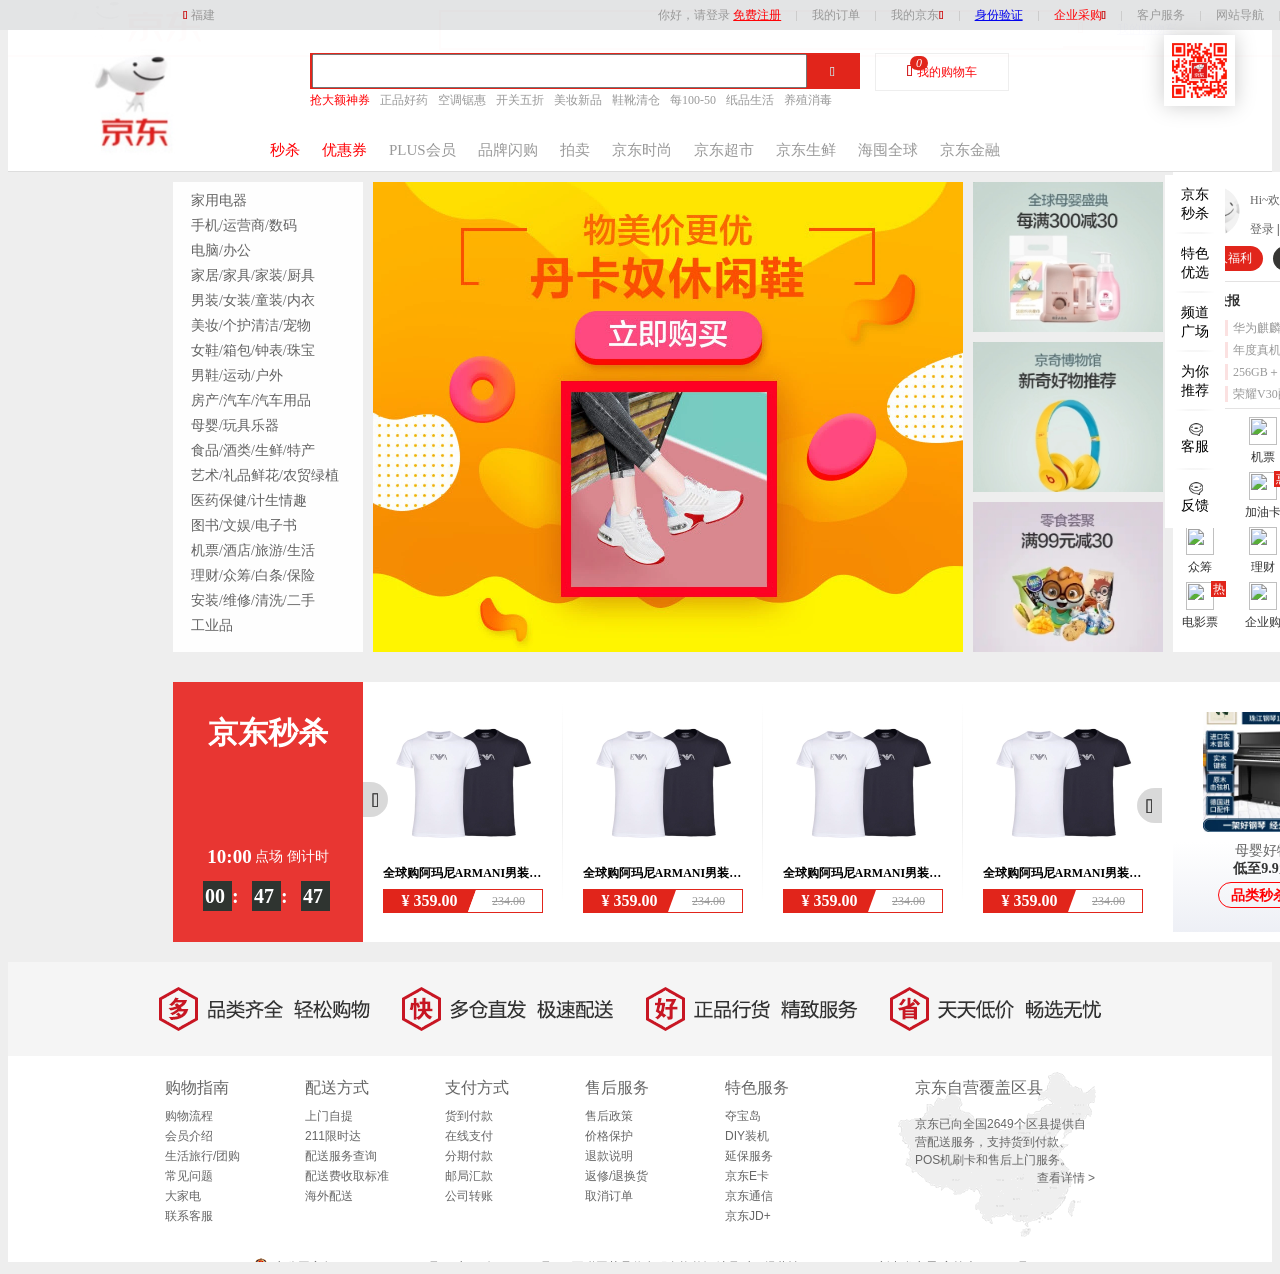
==== commit a6133e43: "最终版本" ====
--- a/src/main/resources/static/index.html
+++ b/src/main/resources/static/index.html
@@ -119,7 +119,7 @@
         <div id="search">
             <div class="form">
                 <input type="text" id="key">
-                <button id="button"><i class="iconfont"></i></button>
+                <button id="button"><i class="iconfont" style="color: white"></i></button>
             </div>
             <div class="cw-icon">
                 <i class="iconfont"></i>
